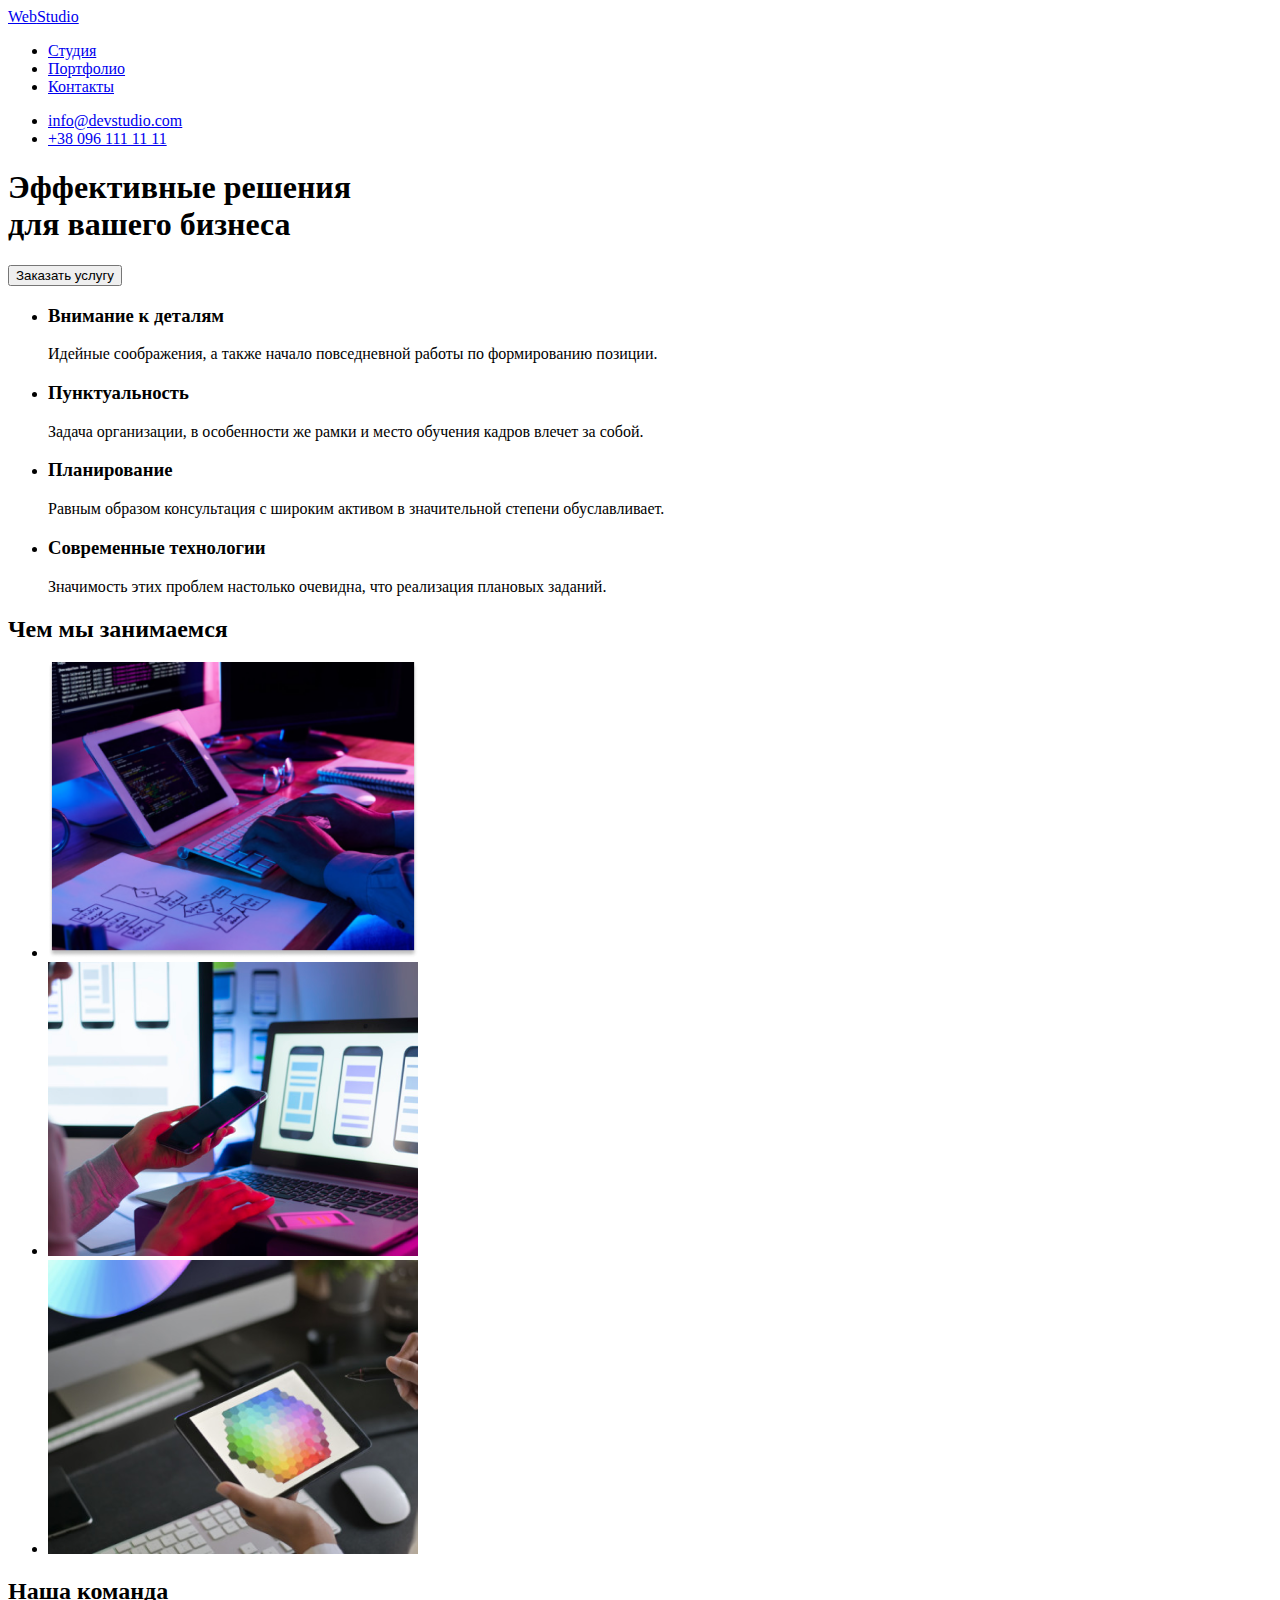
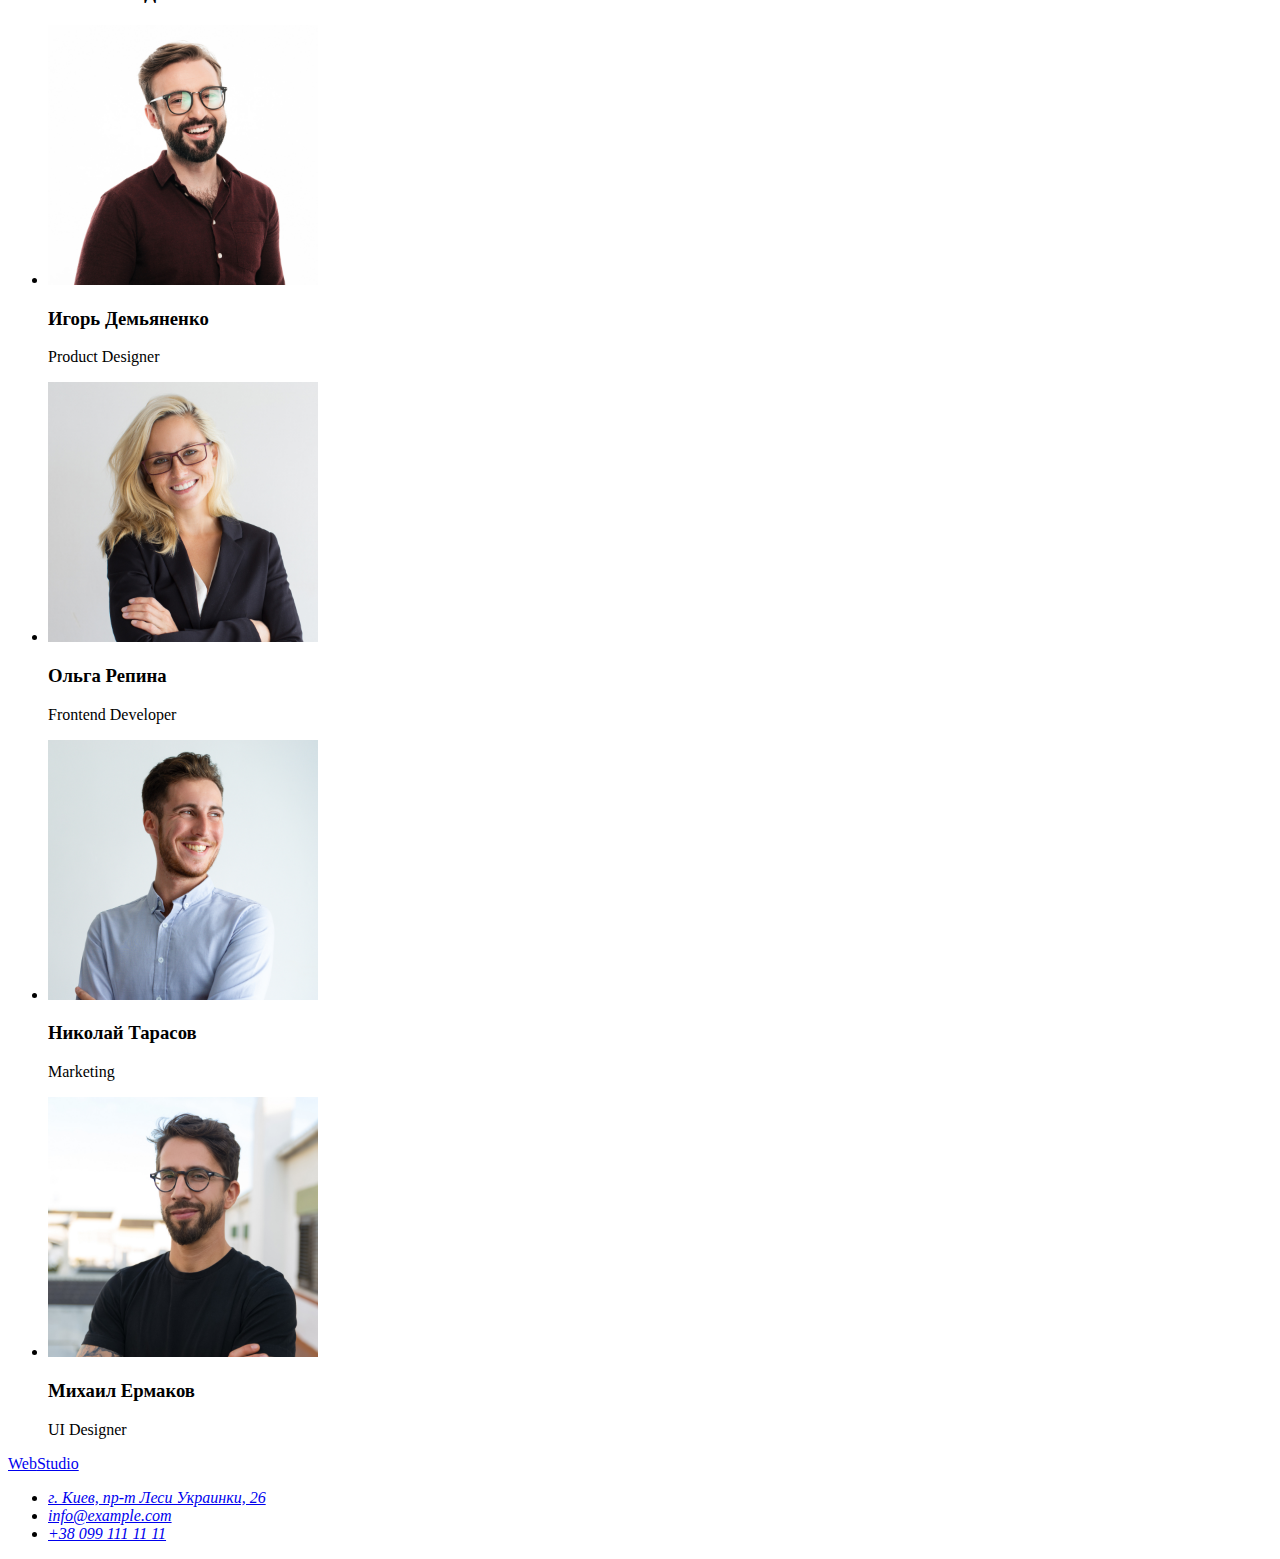
==== index.html @ c70108b9 "Добавляет скелет главной" ====
<!DOCTYPE html>
<html lang="ru">

<head>
    <meta charset="UTF-8">
    <meta http-equiv="X-UA-Compatible" content="IE=edge">
    <meta name="viewport" content="width=device-width, initial-scale=1.0">
    <title>Document</title>
    <link rel="preconnect" href="https://fonts.googleapis.com">
    <link rel="preconnect" href="https://fonts.gstatic.com" crossorigin>
    <link
        href="https://fonts.googleapis.com/css2?family=Raleway:wght@700&family=Roboto:wght@400;500;700;900&display=swap"
        rel="stylesheet">
        <link rel="stylesheet" href="https://cdnjs.cloudflare.com/ajax/libs/modern-normalize/1.1.0/modern-normalize.min.css"
            integrity="sha512-wpPYUAdjBVSE4KJnH1VR1HeZfpl1ub8YT/NKx4PuQ5NmX2tKuGu6U/JRp5y+Y8XG2tV+wKQpNHVUX03MfMFn9Q=="
            crossorigin="anonymous" referrerpolicy="no-referrer" />
    <link rel="stylesheet" href="./css/styles.css" />
</head>

<body class="page">
    <!--Оглавление-->
    <header class="page-header">

        <nav class="nav">
            <a href="./index.html" class="logo">Web<span class="logoheder">Studio</span></a>
            <ul class="nav-link list">
                <li><a href="Студия" class="link current">Студия</a></li>
                <li class="nav-list"><a href="./portfolio.html" class="link">Портфолио</a></li>
                <li class="nav-list"><a href="#footer" class="link">Контакты</a></li>
            </ul>
        </nav>
        <ul class="contacts-list">
            <li class="contacts-list-sections">
                <a href="mailto:info@devstudio.com" class="link current">info@devstudio.com</a>
            </li>
            <li class="contacts-list-sections">
                <a href="tel:380961111111" class="link"> +38 096 111 11 11</a>
            </li>
        </ul>

    </header>
    <main>
        <!-- Герой -->
        <section class="hero">
            <h1 class="hero-title">Эффективные решения <br />для вашего бизнеса</h1>
            <button class="hero-button" type="button">Заказать услугу</button>
        </section>
        <!-- Преимущества -->
        <section class="section">

            <ul class="feature-list">
                <li>
                    <h3 class="section-subtitle">Внимание к деталям</h3>
                    <p class="section-text">Идейные соображения, а также начало повседневной работы по формированию
                        позиции.</p>
                </li>
                <li>
                    <h3 class="section-subtitle">Пунктуальность</h3>
                    <p class="section-text">Задача организации, в особенности же рамки и место обучения кадров влечет за
                        собой.</p>
                </li>
                <li>
                    <h3 class="section-subtitle">Планирование</h3>
                    <p class="section-text">Равным образом консультация с широким активом в значительной степени
                        обуславливает.</p>
                </li>
                <li>
                    <h3 class="section-subtitle">Современные технологии</h3>
                    <p class="section-text">Значимость этих проблем настолько очевидна, что реализация плановых заданий.
                    </p>
                </li>
            </ul>

        </section>
        <!--Чем мы занимаемся?-->
        <section class="section">
            <h2 class="section-title">Чем мы занимаемся</h2>
            <div class="">
                <ul>
                    <li>
                        <img src="./images/box1.png" alt="example01" width="370" class="image">
                    </li>
                    <li>
                        <img src="./images/box2.png" alt="example02" width="370" class="image">
                    </li>
                    <li>
                        <img src="./images/box3.png" alt="example03" width="370" class="image">
                    </li>
                </ul>
            </div>
        </section>
        <!--Our team-->
        <section class="section-worker">
            <h2 class="section-title">Наша команда</h2>
            <ul class="section-team list">
                <li>
                    <img src="./images/img.jpg" alt="Дизайнер" width="270" class="img">


                    <h3 class="section-title h3">Игорь Демьяненко</h3>
                    <p class="section-text">Product Designer</p>
                </li>

                <li>
                    <img src="./images/img(1).jpg" alt="Веб-разработчик" width="270" class="img">


                    <h3 class="section-title h3">Ольга Репина</h3>
                    <p class="section-text">Frontend Developer</p>
                </li>

                <li>
                    <img src="./images/img(2).jpg" alt="Маркетинг" width="270" class="img">


                    <h3 class="section-title h3">Николай Тарасов</h3>
                    <p class="section-text">Marketing</p>
                </li>

                <li>
                    <img src="./images/img(3).jpg" alt="Веб-Дизайнер" width="270" class="img">


                    <h3 class="section-title h3">Михаил Ермаков</h3>
                    <p class="section-text">UI Designer</p>
                </li>


            </ul>
        </section>
    </main>
    <!--Footer-->
    <footer class="footer">


        <a href="./index.html" class="logo">Web<span class="logofooter">Studio</span></a>
        <address class="footer-address">
            <ul class="footer-list">

                <li>
                    <a href="https://googl/maps/p9azrNyudhK6fdbVA" rel="nofollow" target=“_blank” class="link">
                        <span class="secondary-link">г. Киев, пр-т Леси Украинки, 26</span></a>
                </li>
                <li>
                    <a href="mailto:info@example.com" class="link">info@example.com</a>
                </li>
                <li><a href="tel:+380991111111" class="link">+38 099 111 11 11</a>
                </li>

            </ul>
        </address>
    </footer>


</body>

</html>
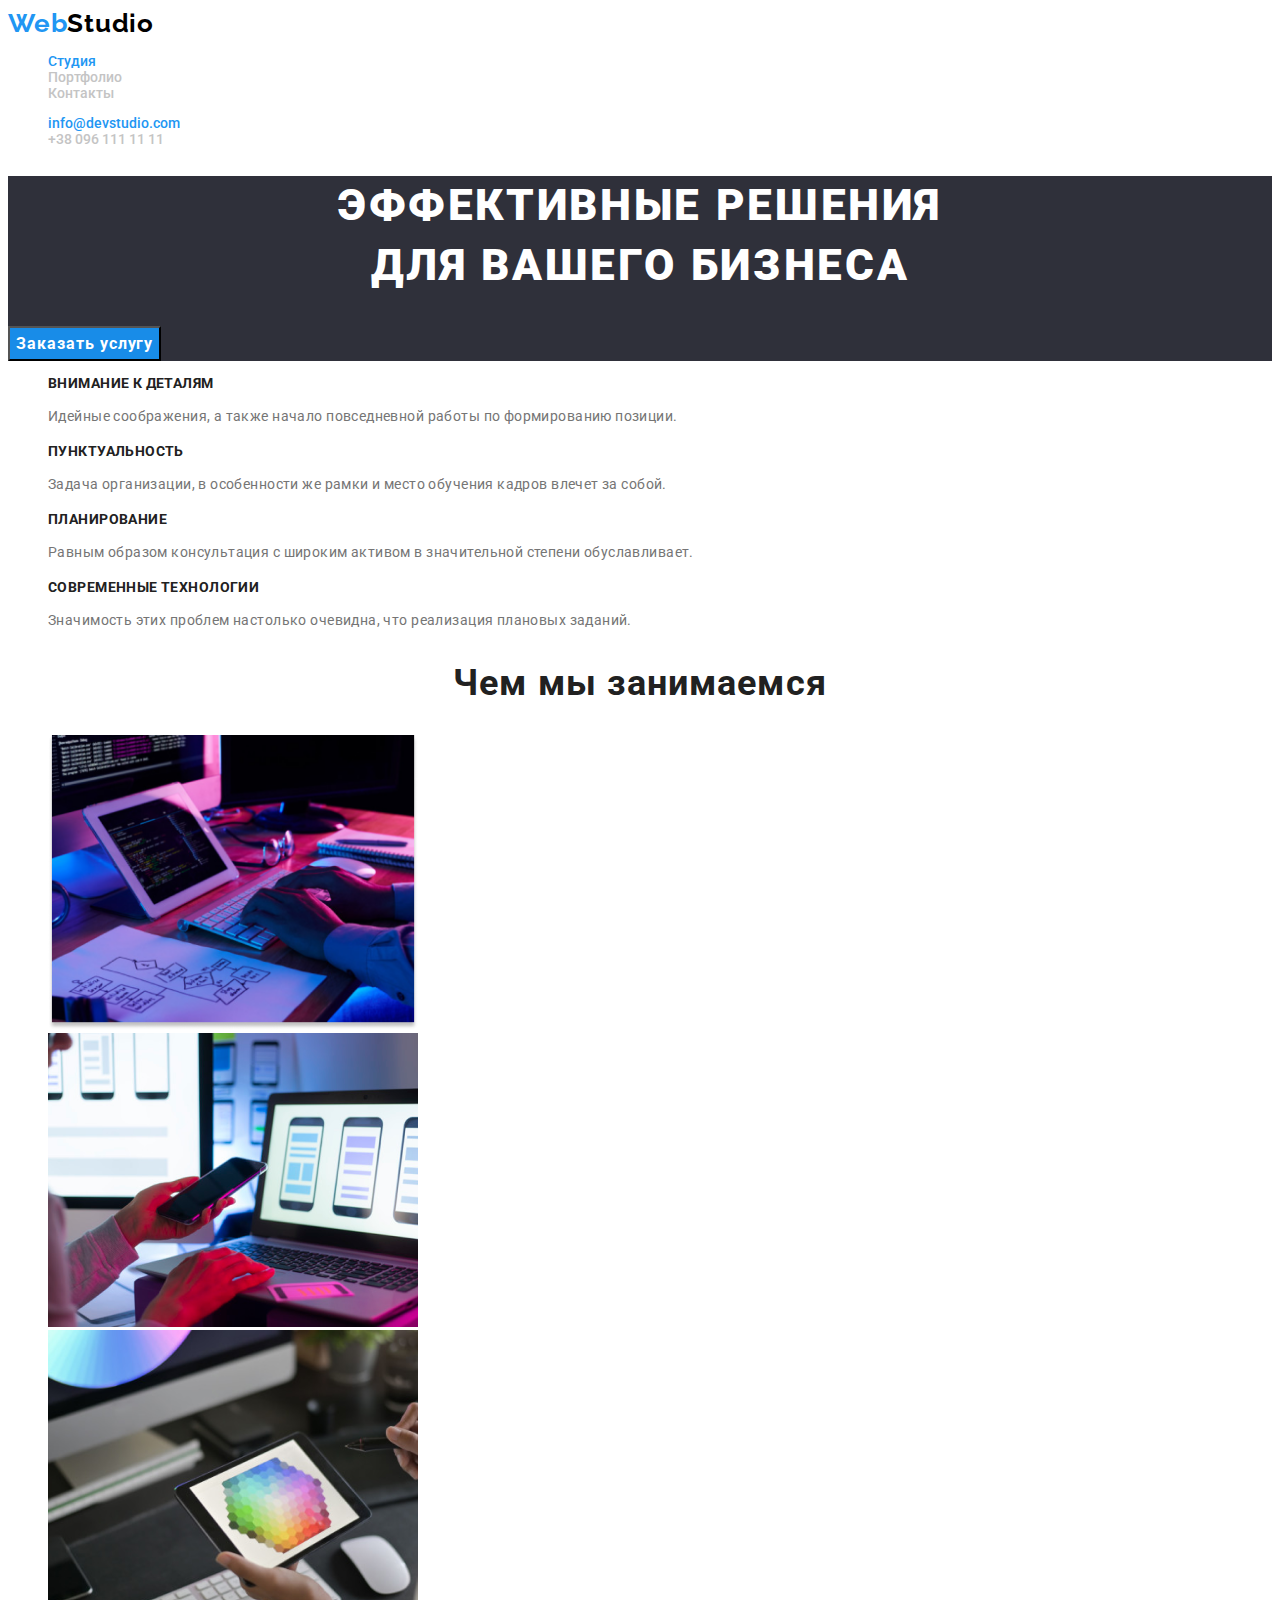
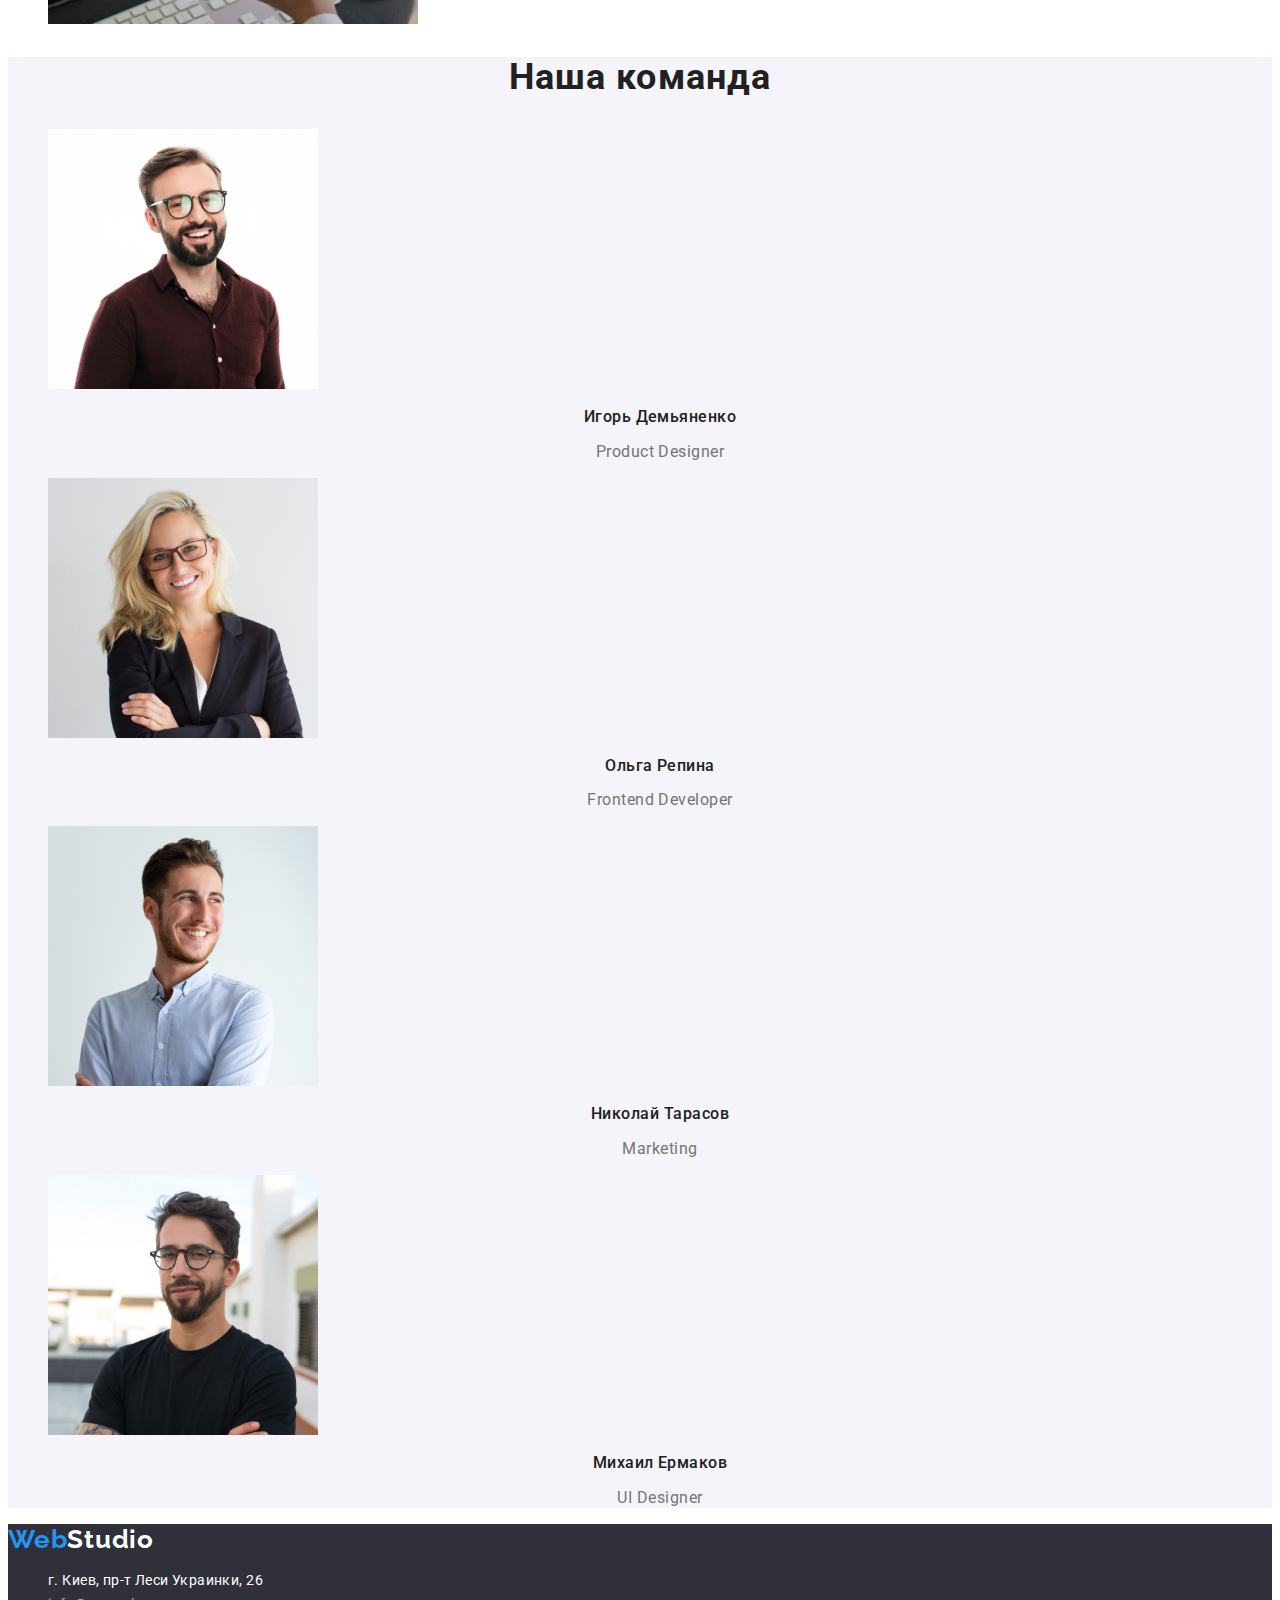
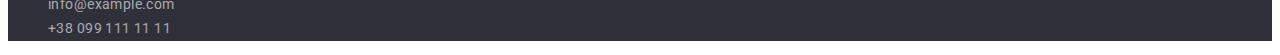
==== commit 2a406a0c: "Добавляет макет главной" ====
--- a/index.html
+++ b/index.html
@@ -19,8 +19,9 @@
 
 <body class="page">
     <!--Оглавление-->
+    
     <header class="page-header">
-
+        <div class="container">
         <nav class="nav">
             <a href="./index.html" class="logo">Web<span class="logoheder">Studio</span></a>
             <ul class="nav-link list">
@@ -29,6 +30,8 @@
                 <li class="nav-list"><a href="#footer" class="link">Контакты</a></li>
             </ul>
         </nav>
+        </div>
+        <div class="container">
         <ul class="contacts-list">
             <li class="contacts-list-sections">
                 <a href="mailto:info@devstudio.com" class="link current">info@devstudio.com</a>
@@ -37,8 +40,10 @@
                 <a href="tel:380961111111" class="link"> +38 096 111 11 11</a>
             </li>
         </ul>
+        </div>
+    </header>
+    
 
-    </header>
     <main>
         <!-- Герой -->
         <section class="hero">
@@ -47,7 +52,7 @@
         </section>
         <!-- Преимущества -->
         <section class="section">
-
+            <div class="section">
             <ul class="feature-list">
                 <li>
                     <h3 class="section-subtitle">Внимание к деталям</h3>
@@ -70,13 +75,14 @@
                     </p>
                 </li>
             </ul>
-
+            </div>
         </section>
         <!--Чем мы занимаемся?-->
         <section class="section">
+            
             <h2 class="section-title">Чем мы занимаемся</h2>
-            <div class="">
-                <ul>
+            <div class="container">
+                <ul class="section-list image">
                     <li>
                         <img src="./images/box1.png" alt="example01" width="370" class="image">
                     </li>
--- a/css/styles.css
+++ b/css/styles.css
@@ -0,0 +1,257 @@
+:root {
+  --title-text-color: #212121;
+  --primary-text-color: #757575;
+  --accent-color: #2196f3;
+  --primary-bg-color: #ffffff;
+  --secondary-bg-color: #2f303a;
+  --logo-color: #000000;
+  --link-color: #c4c4c4;
+  --bg-button-color: #188ce8;
+  --bg-team-color: #f5f4fa;
+  --footer-link-color: rgba(255, 255, 255, 0.6);
+}
+body {
+  color: var(--primary-bg-color);
+  color: var(--title-text-color);
+  font-family: 'Roboto', sans-serif;
+  font-size: 14px;
+}
+/* header */
+.logo {
+  color: var(--accent-color);
+  /* width: 145px;
+  height: 31px;
+  left: 215px;
+  top: 24px; */
+
+  font-family: Raleway;
+  font-style: normal;
+  font-weight: 700;
+  font-size: 26px;
+  line-height: 1.19em;
+  letter-spacing: 0.03em;
+  text-decoration: none;
+}
+.logoheder {
+  color: var(--logo-color);
+  /* width: 145px;
+  height: 31px;
+  left: 215px;
+  top: 24px; */
+
+  font-family: Raleway;
+  font-style: normal;
+  font-weight: 700;
+  font-size: 26px;
+  line-height: 1.19em;
+  letter-spacing: 0.03em;
+  text-decoration: none;
+}
+.link {
+  color: var(--link-color);
+  text-decoration: none;
+  font-weight: 500;
+}
+.nav-list {
+  color: var(--link-color);
+}
+.link:hover,
+.link:focus {
+  color: var(--accent-color);
+}
+.nav-link.list .link.current {
+  color: var(--accent-color);
+}
+.contacts-list-sections .link.current {
+  color: var(--accent-color);
+}
+/* hero */
+.hero {
+  background-color: var(--secondary-bg-color);
+}
+.hero-title {
+  color: var(--primary-bg-color);
+  font-weight: 900;
+  font-size: 44px;
+  line-height: 1.36em;
+
+  text-align: center;
+  letter-spacing: 0.06em;
+  text-transform: uppercase;
+}
+.hero-button {
+  background-color: var(--bg-button-color);
+  color: var(--primary-bg-color);
+  font-weight: 700;
+  cursor: pointer;
+  font-size: 16px;
+  line-height: 1.87em;
+  align-items: center;
+  text-align: center;
+  letter-spacing: 0.06em;
+  font-family: inherit;
+}
+.hero-button:hover,
+.hero-button:focus {
+  background-color: var(--accent-color);
+  color: var(--primary-bg-color);
+}
+/* features */
+.feature-list .section-title {
+  font-weight: 700;
+  font-size: 14px;
+  line-height: 1.14em;
+  text-transform: uppercase;
+}
+.section-text {
+  font-size: 14px;
+  line-height: 1.71em;
+  letter-spacing: 0.03em;
+  color: var(--primary-text-color);
+}
+/* Чем мы занимаемся? */
+.section-subtitle {
+  color: var(--title-text-color);
+  font-weight: 700;
+  font-size: 14px;
+  line-height: 16px;
+  letter-spacing: 0.03em;
+  text-transform: uppercase;
+}
+.section-title {
+  font-weight: 700;
+  font-size: 36px;
+  line-height: 1.16em;
+  text-align: center;
+  letter-spacing: 0.03em;
+  color: var(--title-text-color);
+}
+/* Наша команда */
+.section-worker {
+  background-color: var(--bg-team-color);
+}
+
+.section-team.list .section-title.h3 {
+  font-weight: 500;
+  font-size: 16px;
+  line-height: 1.18em;
+  text-align: center;
+  letter-spacing: 0.03em;
+}
+.section-team.list .section-text {
+  font-size: 16px;
+  line-height: 1.18em;
+  text-align: center;
+  letter-spacing: 0.03em;
+}
+
+ul {
+  list-style: none;
+}
+
+/* footer */
+.footer {
+  background-color: var(--secondary-bg-color);
+}
+.footer-address .secondary-link {
+  font-style: normal;
+  font-weight: normal;
+  font-size: 14px;
+  line-height: 1.71em;
+  letter-spacing: 0.03em;
+  color: var(--primary-bg-color);
+}
+.footer-address .link {
+  font-style: normal;
+  font-weight: normal;
+  font-size: 14px;
+  line-height: 1.71em;
+
+  letter-spacing: 0.03em;
+}
+.footer .logofooter {
+  color: var(--primary-bg-color);
+  font-weight: 700;
+  font-size: 26px;
+  line-height: 1.19em;
+
+  letter-spacing: 0.03em;
+}
+.footer .link {
+  color: var(--footer-link-color);
+}
+/* Портфолио */
+.secondary-heading {
+  display: none;
+}
+
+.nav .link-secondary {
+  font-style: normal;
+  font-weight: 500;
+  font-size: 14px;
+  line-height: 1.14em;
+  letter-spacing: 0.02em;
+  text-decoration: none;
+  color: var(--title-text-color);
+}
+.link-secondary:hover,
+.link-secondary:focus {
+  color: var(--accent-color);
+}
+.link-secondary.current {
+  color: var(--accent-color);
+}
+/* кнопки */
+.nav-buttons .secondary-button {
+  color: var(--title-text-color);
+  font-style: normal;
+  font-weight: 500;
+  font-size: 16px;
+  line-height: 1.62em;
+  cursor: pointer;
+  font-family: inherit;
+  text-align: center;
+  letter-spacing: 0.03em;
+}
+.nav-buttons .secondary-button:hover,
+.nav-buttons .secondary-button:focus {
+  background-color: var(--accent-color);
+  color: var(--primary-bg-color);
+}
+/* Проекты */
+.suplink {
+  text-decoration: none;
+  font-weight: bold;
+  font-size: 18px;
+  line-height: 2em;
+
+  letter-spacing: 0.06em;
+  color: var(--title-text-color);
+}
+.section-list .subtitel {
+  color: var(--title-text-color);
+  font-weight: 700;
+  font-size: 18px;
+  line-height: 2em;
+  letter-spacing: 0.06em;
+}
+.section-list .subtext {
+  font-size: 16px;
+  line-height: 1.87em;
+  color: var(--primary-text-color);
+  font-weight: normal;
+  letter-spacing: 0.03em;
+}
+/* цвет лого черный #000000 */
+/* цвет лого синий #2196F3 */
+/* цвет в шапке черный #212121 */
+/* цвет заголовка h1 #FFFFFF */
+/* акцент #2196F3 */
+/* заголовки main #212121 */
+/* абзац main #757575 */
+/* цвет лого внизу белый #FFFFFF; */
+/* цвет лого внизу синий #2196F3; */
+/* цвет адреса внизу белый #FFFFFF; */
+/* цвет контактов внизу rgba(255, 255, 255, 0.6); */
+/* вторичный цвет фона #F5F4FA */
+/*  */ ;
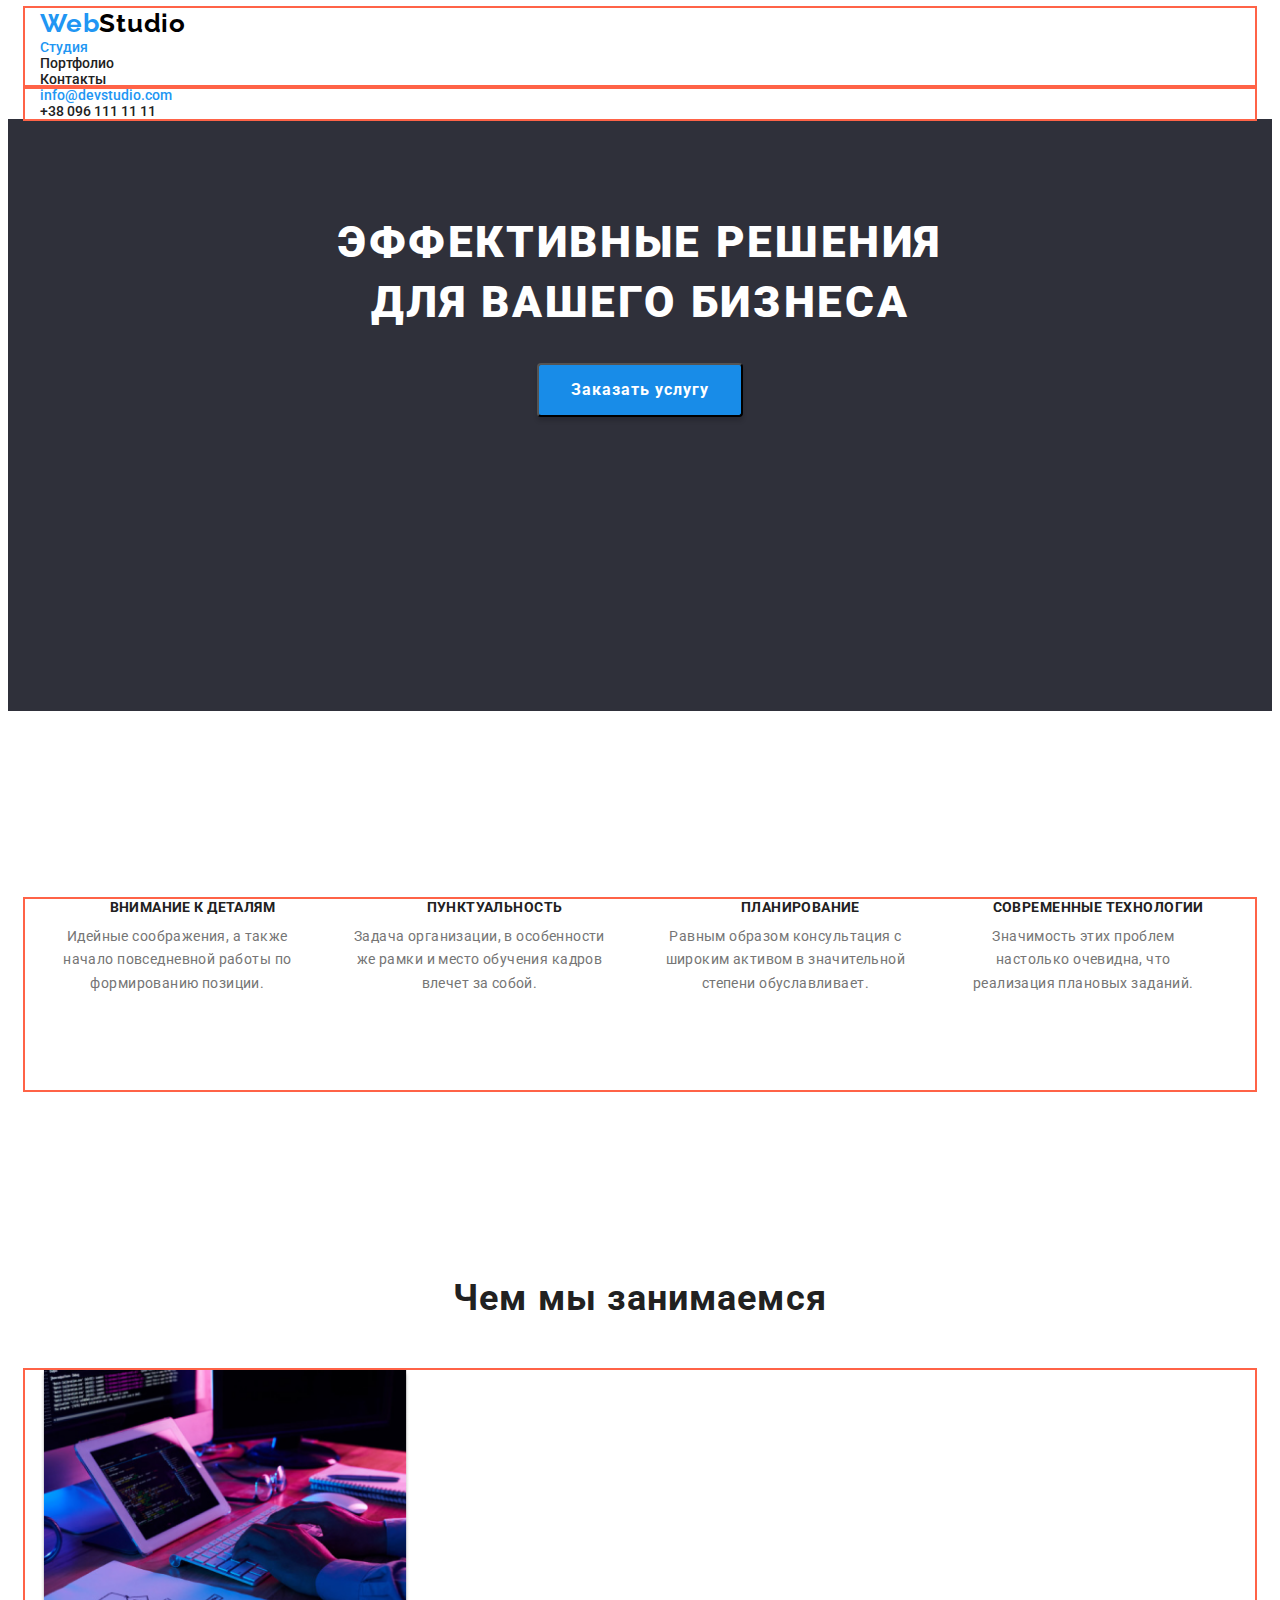
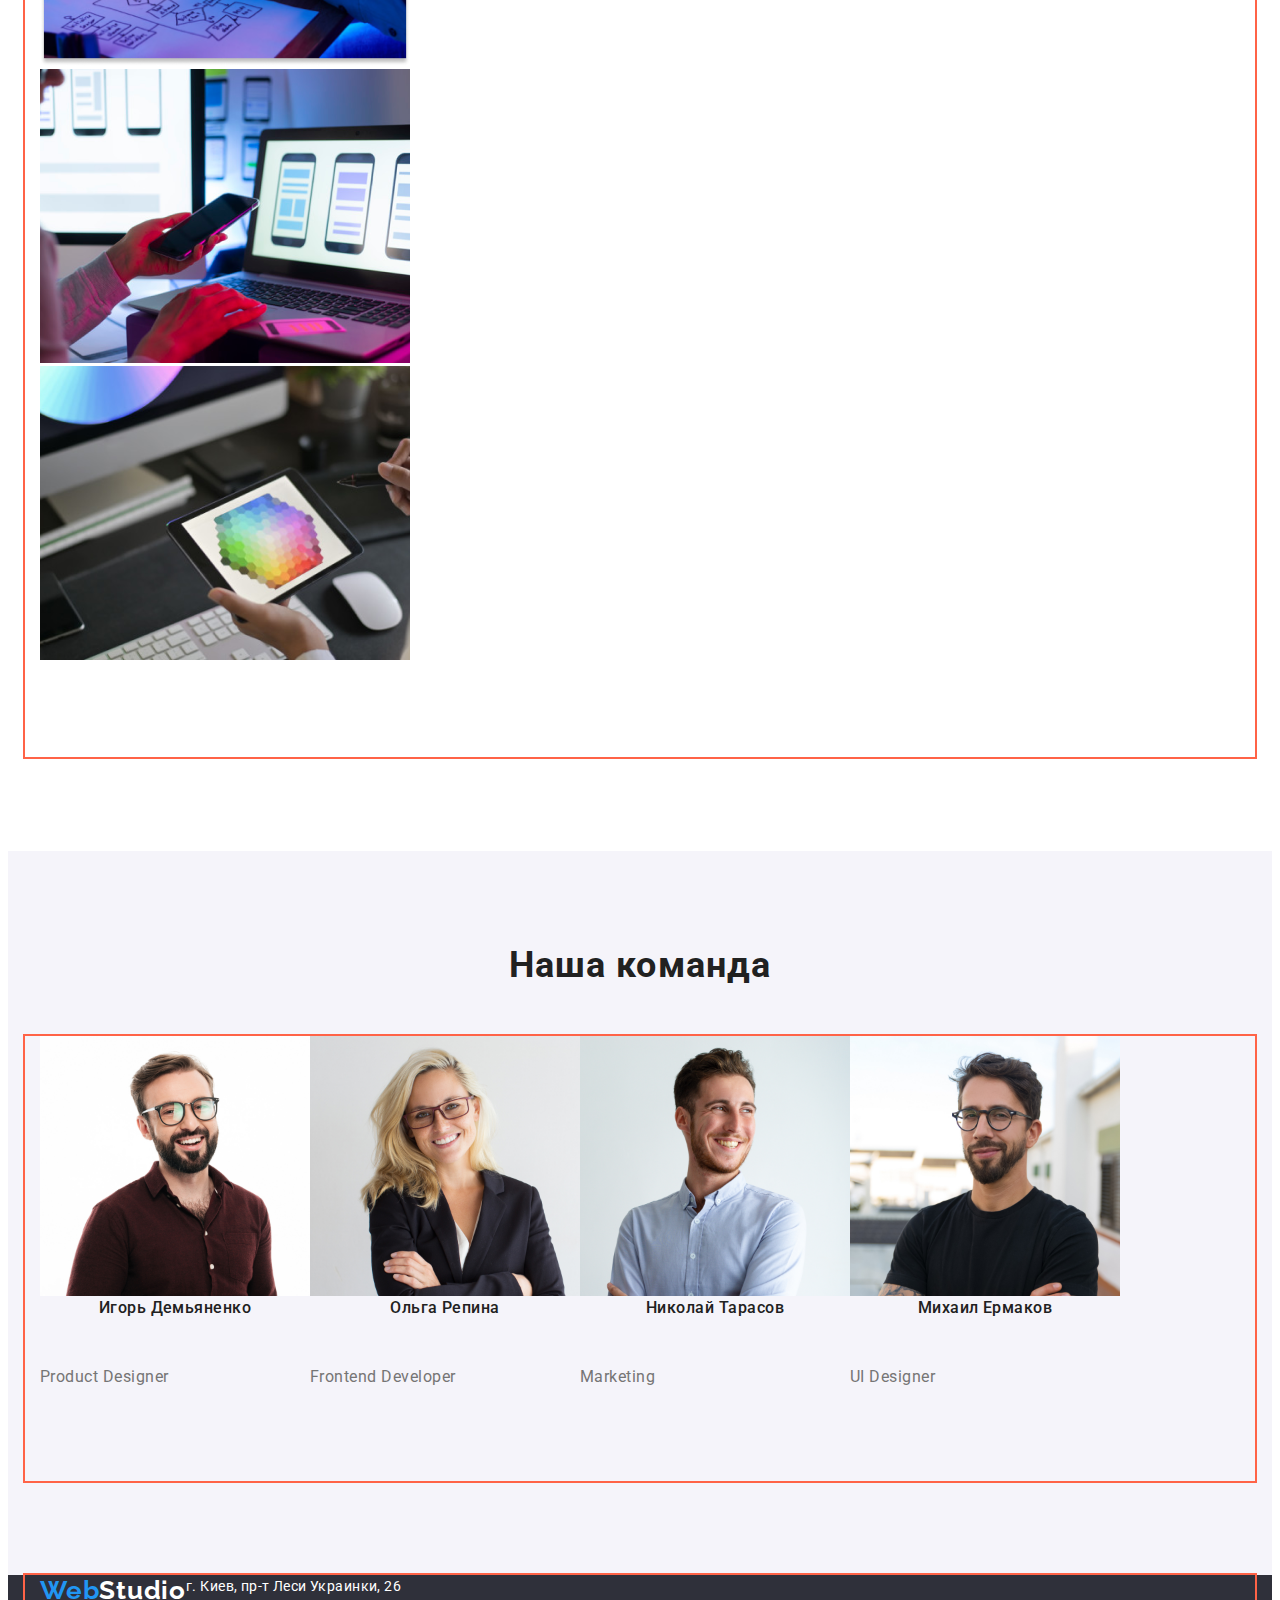
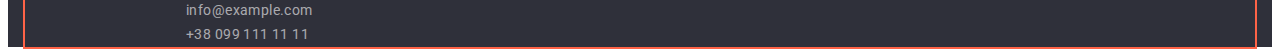
==== commit 0f7e7f77: "Добавляет скелет главной" ====
--- a/index.html
+++ b/index.html
@@ -46,13 +46,15 @@
 
     <main>
         <!-- Герой -->
-        <section class="hero">
+        <div class="hero">
+        <section class="section">
             <h1 class="hero-title">Эффективные решения <br />для вашего бизнеса</h1>
             <button class="hero-button" type="button">Заказать услугу</button>
         </section>
+        </div>
         <!-- Преимущества -->
         <section class="section">
-            <div class="section">
+            <div class="container">
             <ul class="feature-list">
                 <li>
                     <h3 class="section-subtitle">Внимание к деталям</h3>
@@ -77,6 +79,7 @@
             </ul>
             </div>
         </section>
+        
         <!--Чем мы занимаемся?-->
         <section class="section">
             
@@ -96,49 +99,58 @@
             </div>
         </section>
         <!--Our team-->
-        <section class="section-worker">
+        <div class="section-worker">
+        <section class="section">
+            
             <h2 class="section-title">Наша команда</h2>
+            <div class="container">
             <ul class="section-team list">
                 <li>
-                    <img src="./images/img.jpg" alt="Дизайнер" width="270" class="img">
+                    <img src="./images/img.jpg" alt="Дизайнер" width="270" class="image">
 
-
+                    <div class="section-content">
                     <h3 class="section-title h3">Игорь Демьяненко</h3>
                     <p class="section-text">Product Designer</p>
+                    </div>
+                </li>
+                
+                <li>
+                    <img src="./images/img(1).jpg" alt="Веб-разработчик" width="270" class="image">
+
+                    <div class="section-content">
+                    <h3 class="section-title h3">Ольга Репина</h3>
+                    <p class="section-text">Frontend Developer</p>
+                    </div>
+                </li>
+                    
+                <li>
+                    <img src="./images/img(2).jpg" alt="Маркетинг" width="270" class="iamge">
+
+                    <div class="section-content">
+                    <h3 class="section-title h3">Николай Тарасов</h3>
+                    <p class="section-text">Marketing</p>
+                    </div>
                 </li>
 
                 <li>
-                    <img src="./images/img(1).jpg" alt="Веб-разработчик" width="270" class="img">
+                    <img src="./images/img(3).jpg" alt="Веб-Дизайнер" width="270" class="image">
 
-
-                    <h3 class="section-title h3">Ольга Репина</h3>
-                    <p class="section-text">Frontend Developer</p>
-                </li>
-
-                <li>
-                    <img src="./images/img(2).jpg" alt="Маркетинг" width="270" class="img">
-
-
-                    <h3 class="section-title h3">Николай Тарасов</h3>
-                    <p class="section-text">Marketing</p>
-                </li>
-
-                <li>
-                    <img src="./images/img(3).jpg" alt="Веб-Дизайнер" width="270" class="img">
-
-
+                    <div class="section-content">
                     <h3 class="section-title h3">Михаил Ермаков</h3>
                     <p class="section-text">UI Designer</p>
+                    </div>
                 </li>
 
 
             </ul>
+            </div>
         </section>
+        </div>
     </main>
     <!--Footer-->
     <footer class="footer">
 
-
+        <div class="container">
         <a href="./index.html" class="logo">Web<span class="logofooter">Studio</span></a>
         <address class="footer-address">
             <ul class="footer-list">
@@ -155,6 +167,7 @@
 
             </ul>
         </address>
+        </div>
     </footer>
 
 
--- a/css/styles.css
+++ b/css/styles.css
@@ -9,6 +9,7 @@
   --bg-button-color: #188ce8;
   --bg-team-color: #f5f4fa;
   --footer-link-color: rgba(255, 255, 255, 0.6);
+  --btn-shadow-color: rgba(0, 0, 0, 0.15);
 }
 body {
   color: var(--primary-bg-color);
@@ -17,6 +18,21 @@
   font-size: 14px;
 }
 /* header */
+.container {
+  display: flex;
+  margin-left: auto;
+  margin-right: auto;
+  padding-left: 15px;
+  padding-right: 15px;
+  outline: 2px solid tomato;
+  width: 1200px;
+}
+
+.section {
+  padding-top: 94px;
+  padding-bottom: 94px;
+}
+
 .logo {
   color: var(--accent-color);
   /* width: 145px;
@@ -47,8 +63,13 @@
   letter-spacing: 0.03em;
   text-decoration: none;
 }
+
+.image {
+  max-width: 100%;
+}
+
 .link {
-  color: var(--link-color);
+  color: var(--title-text-color);
   text-decoration: none;
   font-weight: 500;
 }
@@ -67,19 +88,28 @@
 }
 /* hero */
 .hero {
+  margin-bottom: 94px;
+  margin-top: 0;
   background-color: var(--secondary-bg-color);
+  text-align: center;
 }
 .hero-title {
+  margin-top: 0;
+  margin-bottom: 30px;
   color: var(--primary-bg-color);
   font-weight: 900;
   font-size: 44px;
   line-height: 1.36em;
 
-  text-align: center;
   letter-spacing: 0.06em;
   text-transform: uppercase;
 }
 .hero-button {
+  margin-bottom: 200px;
+  display: inline-block;
+  border-radius: 4px;
+  padding: 10px 32px;
+  min-width: 136px;
   background-color: var(--bg-button-color);
   color: var(--primary-bg-color);
   font-weight: 700;
@@ -90,6 +120,7 @@
   text-align: center;
   letter-spacing: 0.06em;
   font-family: inherit;
+  box-shadow: 0px 4px 4px var(--btn-shadow-color);
 }
 .hero-button:hover,
 .hero-button:focus {
@@ -97,6 +128,18 @@
   color: var(--primary-bg-color);
 }
 /* features */
+.list {
+  padding: 0;
+  margin: 0;
+  list-style: none;
+}
+.feature-list {
+  display: flex;
+  justify-content: center;
+  text-align: center;
+  margin-bottom: 0;
+  margin-top: 0;
+}
 .feature-list .section-title {
   font-weight: 700;
   font-size: 14px;
@@ -104,6 +147,11 @@
   text-transform: uppercase;
 }
 .section-text {
+  display: flex;
+  flex-basis: calc(100% / 4);
+  margin-right: 30px;
+  margin-top: 0;
+  margin-bottom: 94px;
   font-size: 14px;
   line-height: 1.71em;
   letter-spacing: 0.03em;
@@ -111,6 +159,8 @@
 }
 /* Чем мы занимаемся? */
 .section-subtitle {
+  margin-top: 0;
+  margin-bottom: 10px;
   color: var(--title-text-color);
   font-weight: 700;
   font-size: 14px;
@@ -119,18 +169,28 @@
   text-transform: uppercase;
 }
 .section-title {
+  margin-top: 0;
+  margin-bottom: 50px;
   font-weight: 700;
   font-size: 36px;
   line-height: 1.16em;
   text-align: center;
   letter-spacing: 0.03em;
   color: var(--title-text-color);
+}
+.section-list.image {
+  margin-top: 0;
+  margin-bottom: 94px;
 }
 /* Наша команда */
 .section-worker {
   background-color: var(--bg-team-color);
 }
 
+.section-team.list {
+  display: flex;
+}
+
 .section-team.list .section-title.h3 {
   font-weight: 500;
   font-size: 16px;
@@ -144,8 +204,20 @@
   text-align: center;
   letter-spacing: 0.03em;
 }
-
+.section-content {
+  text-align: center;
+}
+
+h1,
+h2,
+h3,
+h4,
+h5,
+h6,
+p,
 ul {
+  margin: 0;
+  padding: 0;
   list-style: none;
 }
 
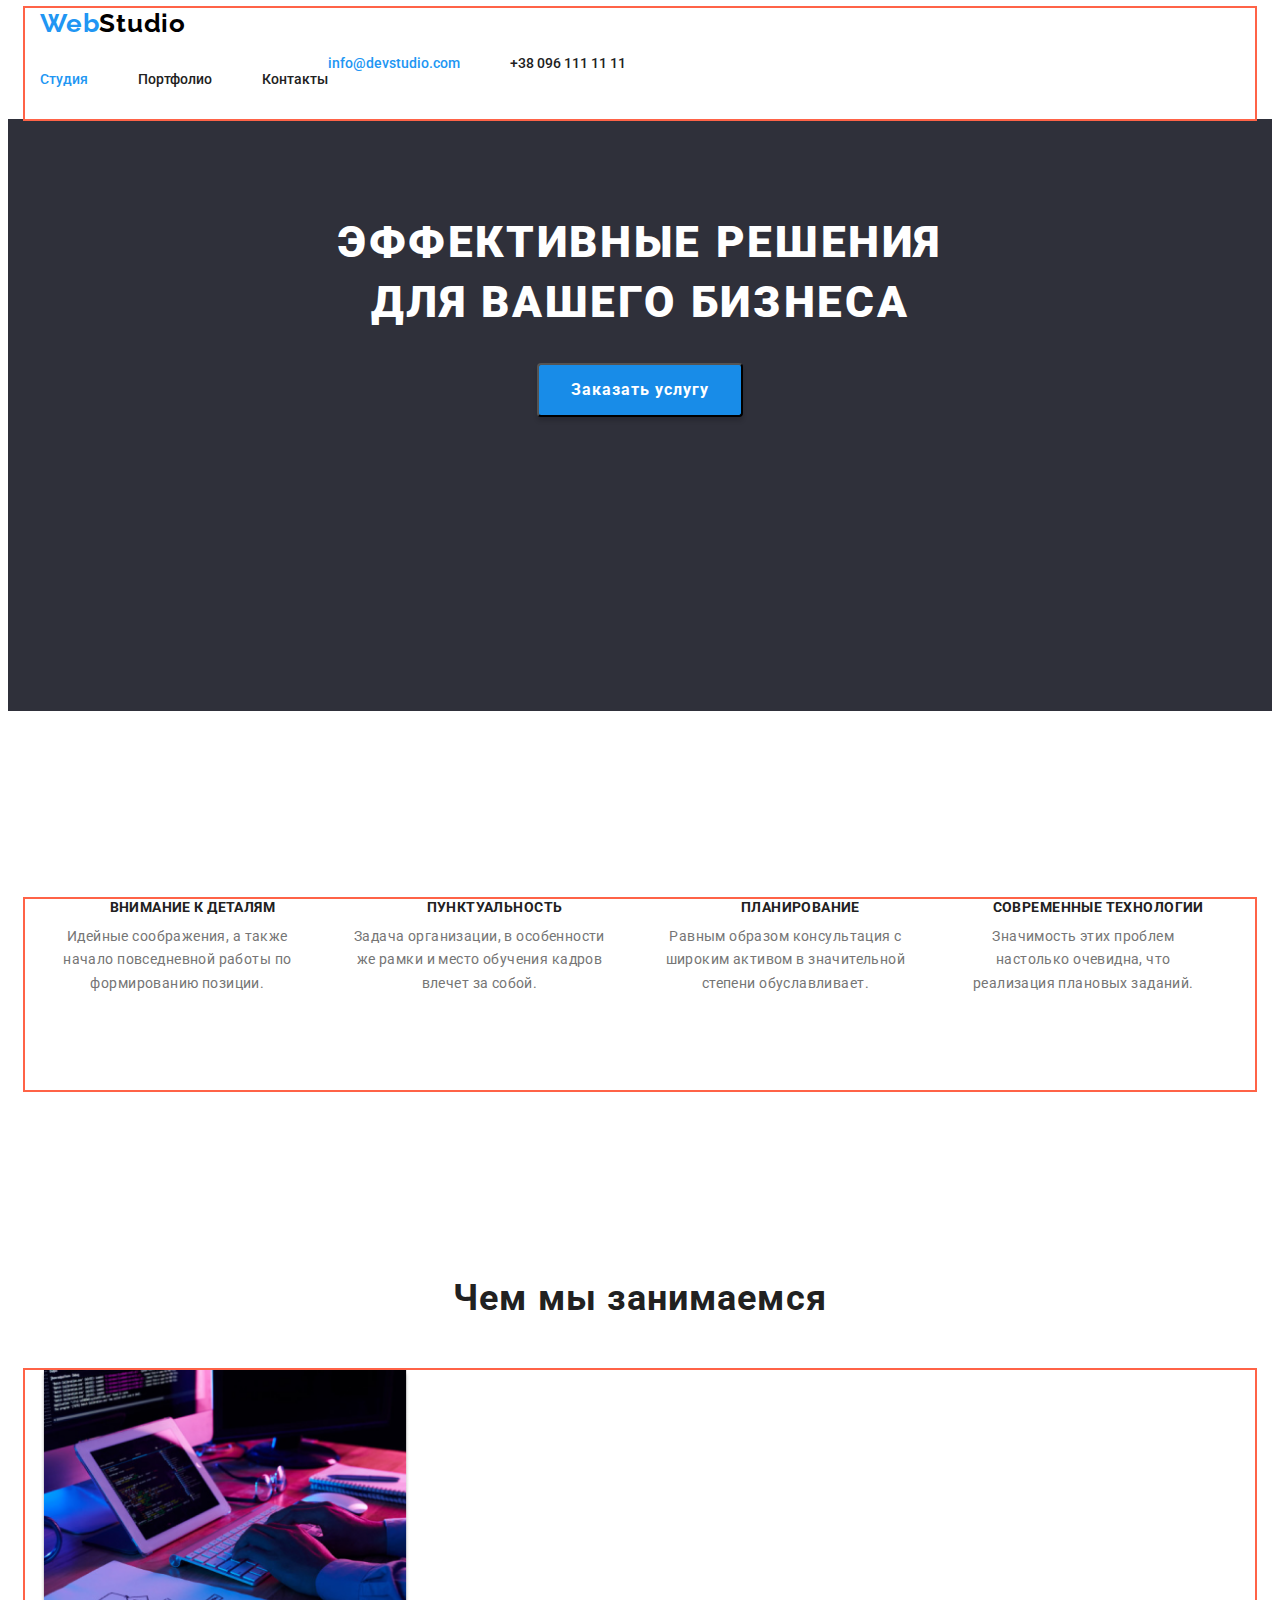
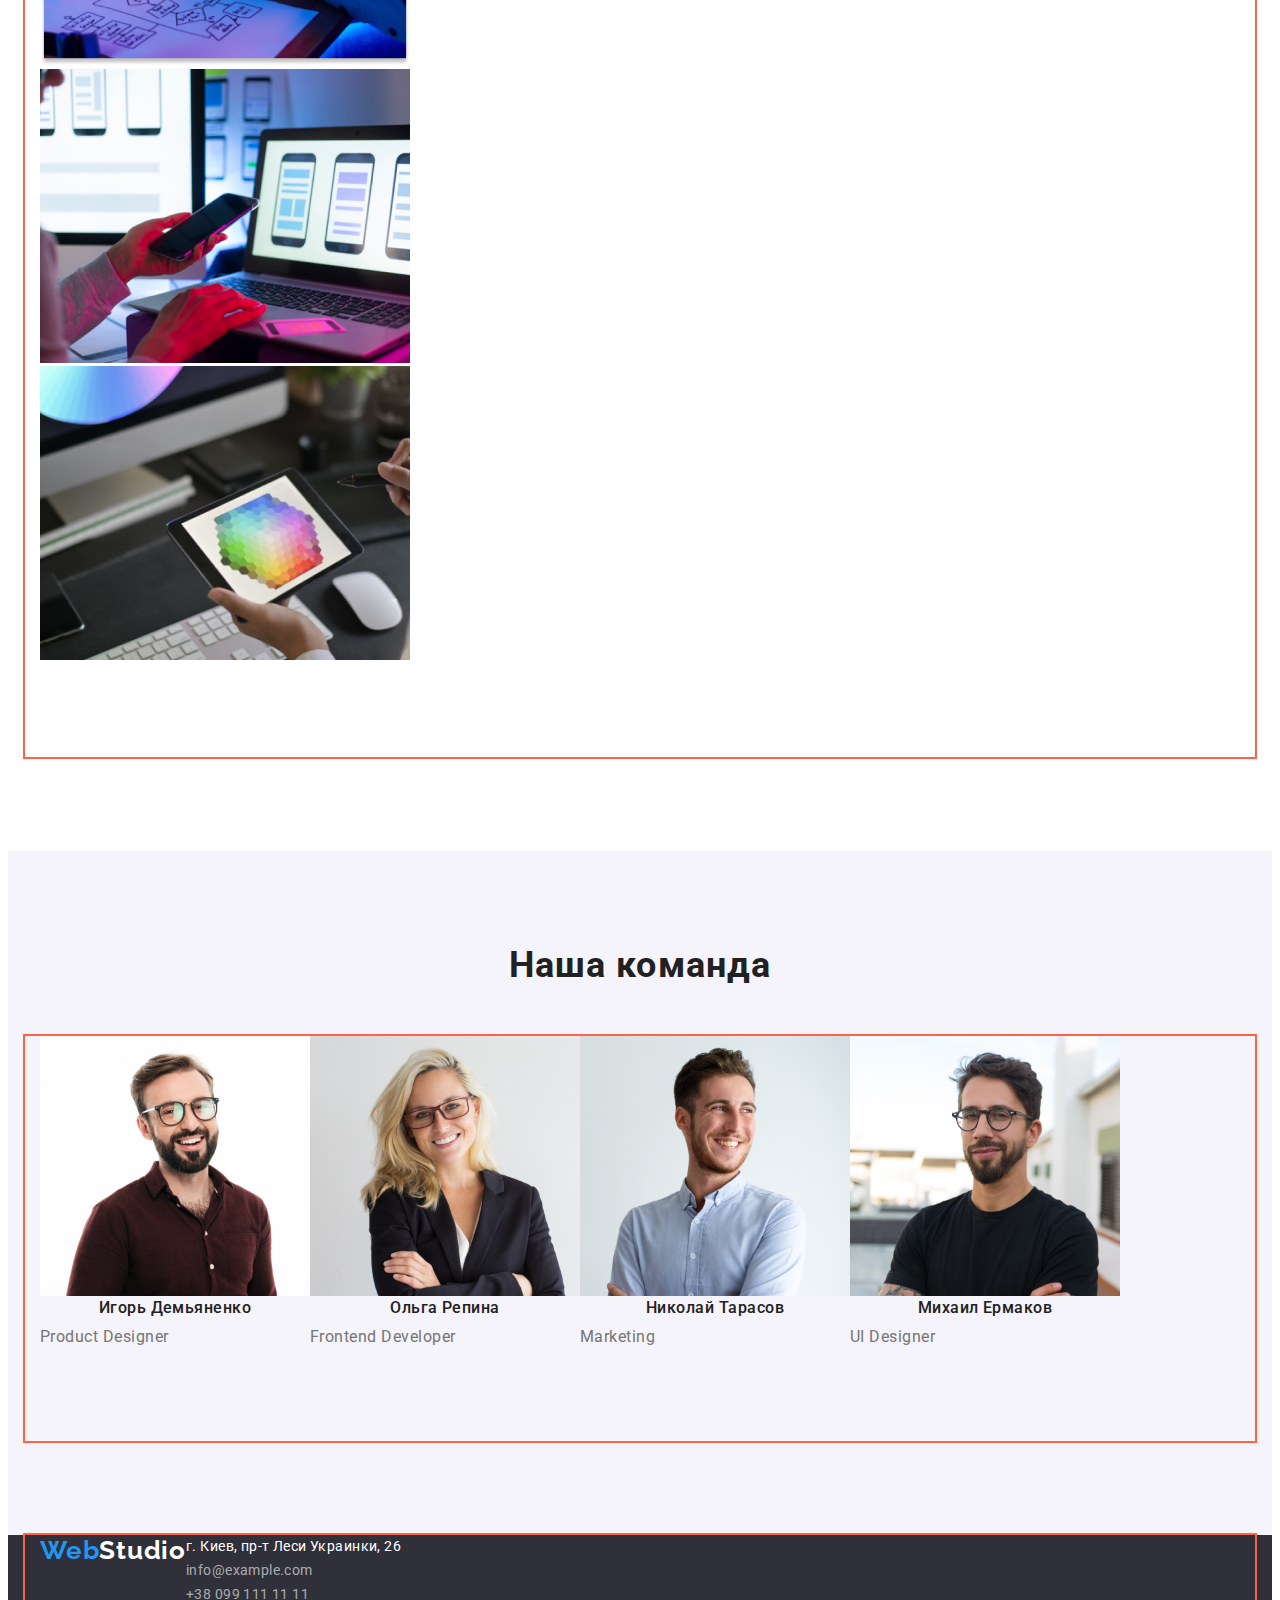
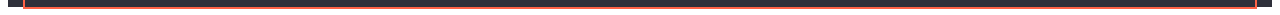
==== commit 5d95a2f6: "Добавляет скелет главной" ====
--- a/index.html
+++ b/index.html
@@ -21,22 +21,22 @@
     <!--Оглавление-->
     
     <header class="page-header">
-        <div class="container">
+        <div class="container nav">
         <nav class="nav">
             <a href="./index.html" class="logo">Web<span class="logoheder">Studio</span></a>
             <ul class="nav-link list">
-                <li><a href="Студия" class="link current">Студия</a></li>
-                <li class="nav-list"><a href="./portfolio.html" class="link">Портфолио</a></li>
-                <li class="nav-list"><a href="#footer" class="link">Контакты</a></li>
+                <li class="nav-item"><a href="Студия" class="link current">Студия</a></li>
+                <li class="nav-item"><a href="./portfolio.html" class="link">Портфолио</a></li>
+                <li class="nav-item"><a href="#footer" class="link">Контакты</a></li>
             </ul>
         </nav>
-        </div>
-        <div class="container">
+        
+        
         <ul class="contacts-list">
-            <li class="contacts-list-sections">
+            <li class="item">
                 <a href="mailto:info@devstudio.com" class="link current">info@devstudio.com</a>
             </li>
-            <li class="contacts-list-sections">
+            <li class="item">
                 <a href="tel:380961111111" class="link"> +38 096 111 11 11</a>
             </li>
         </ul>
--- a/css/styles.css
+++ b/css/styles.css
@@ -33,6 +33,8 @@
   padding-bottom: 94px;
 }
 
+/* logo */
+
 .logo {
   color: var(--accent-color);
   /* width: 145px;
@@ -63,6 +65,11 @@
   letter-spacing: 0.03em;
   text-decoration: none;
 }
+/* Header link */
+.container.nav {
+  display: flex;
+  align-items: center;
+}
 
 .image {
   max-width: 100%;
@@ -73,19 +80,50 @@
   text-decoration: none;
   font-weight: 500;
 }
-.nav-list {
+.nav-item {
   color: var(--link-color);
 }
+
+.item {
+  display: block;
+  padding-top: 32px;
+  padding-bottom: 32px;
+}
+
 .link:hover,
 .link:focus {
   color: var(--accent-color);
 }
+
+.nav-link.list .link {
+  display: block;
+  padding-top: 32px;
+  padding-bottom: 32px;
+}
+
+.nav-link.list {
+  display: flex;
+}
+
+.nav-link.list .nav-item:not(:last-child) {
+  margin-right: 50px;
+}
+
 .nav-link.list .link.current {
   color: var(--accent-color);
 }
-.contacts-list-sections .link.current {
-  color: var(--accent-color);
-}
+.item .link.current {
+  color: var(--accent-color);
+}
+
+.contacts-list {
+  display: flex;
+}
+
+.contacts-list .item + .item {
+  margin-left: 50px;
+}
+
 /* hero */
 .hero {
   margin-bottom: 94px;
@@ -192,6 +230,7 @@
 }
 
 .section-team.list .section-title.h3 {
+  margin-bottom: 10px;
   font-weight: 500;
   font-size: 16px;
   line-height: 1.18em;
@@ -254,7 +293,7 @@
 }
 /* Портфолио */
 .secondary-heading {
-  display: none;
+  visibility: hidden;
 }
 
 .nav .link-secondary {
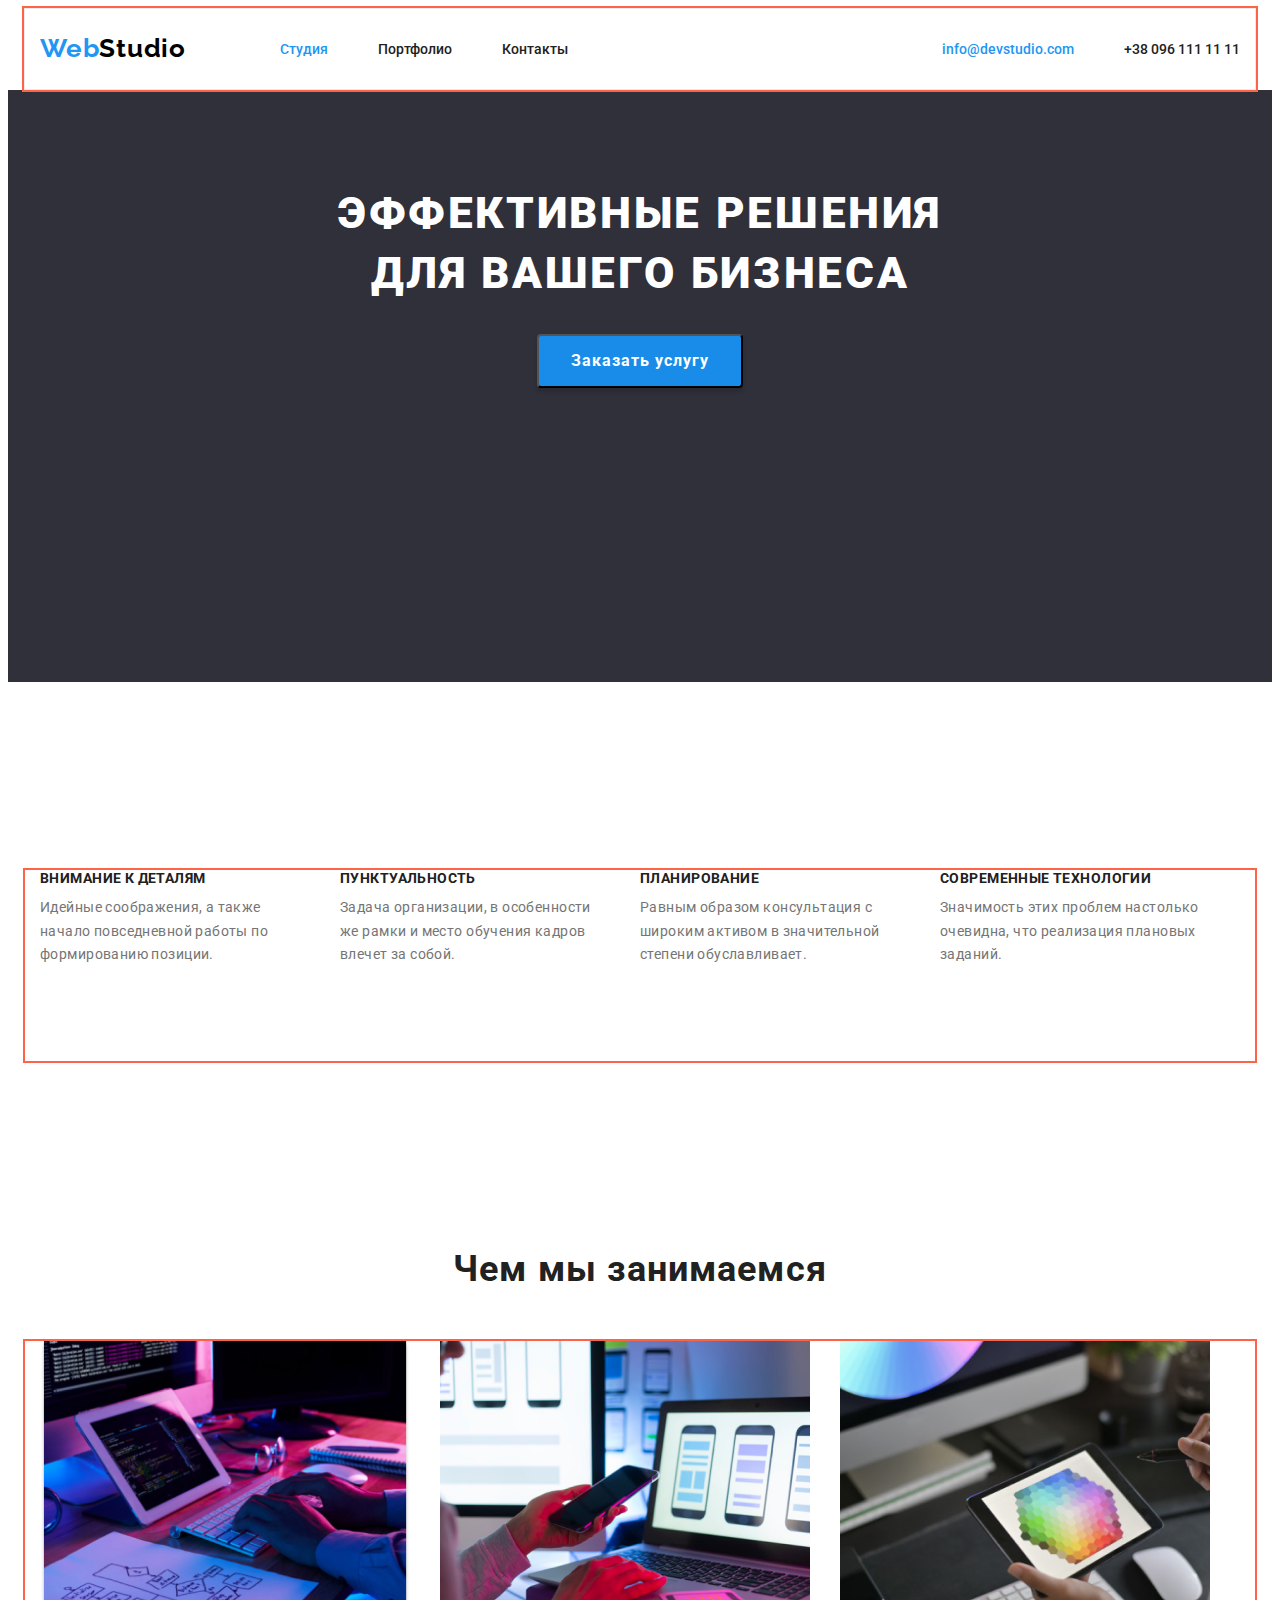
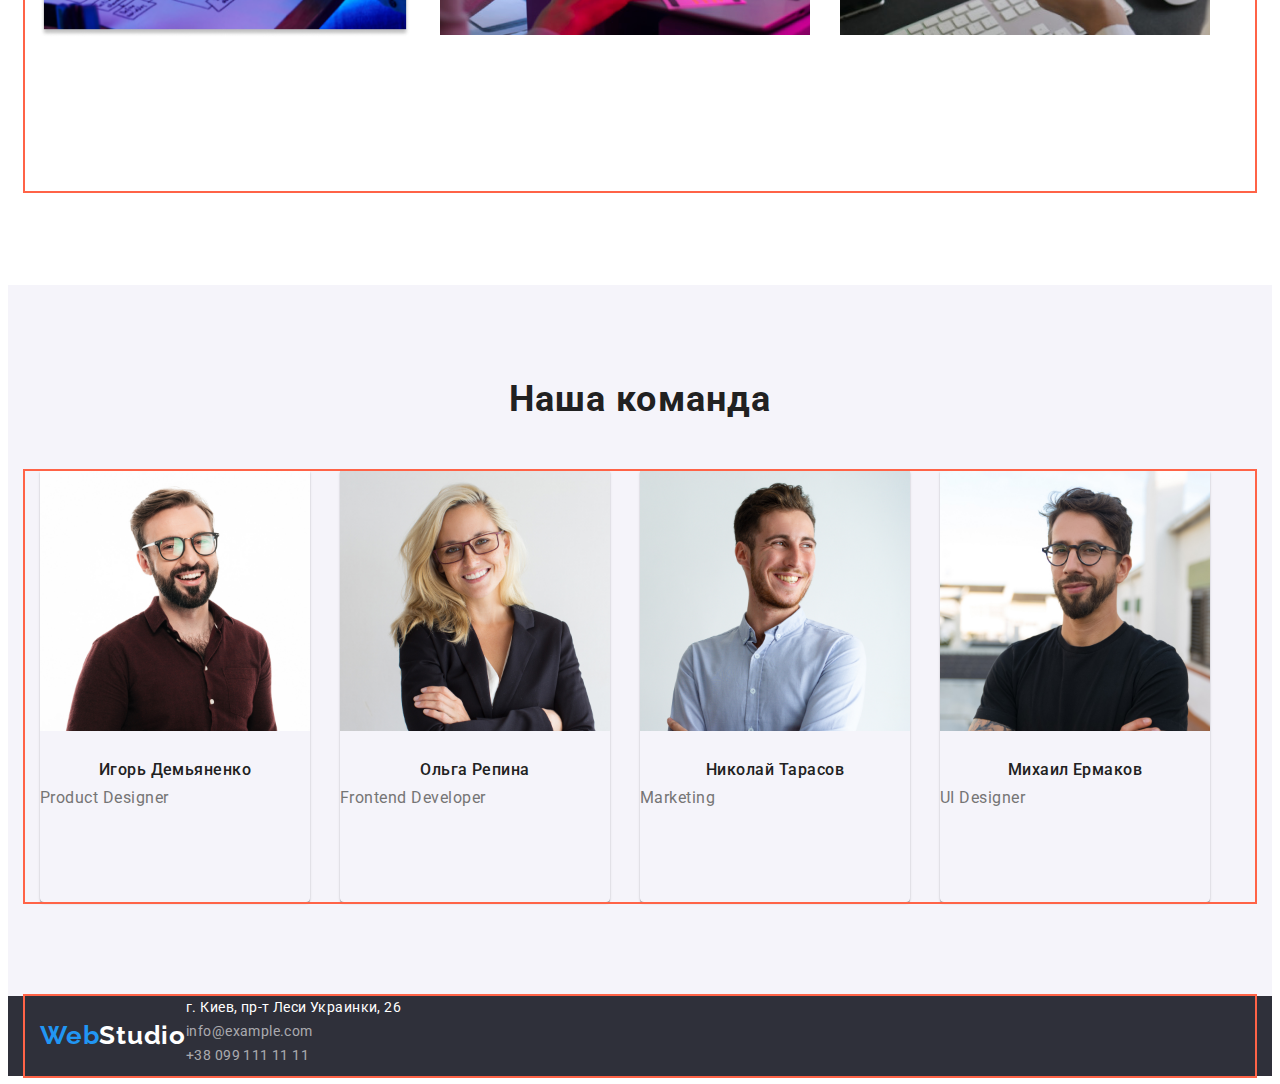
==== commit 2070aa55: "Добавляет скелет главной" ====
--- a/index.html
+++ b/index.html
@@ -56,22 +56,22 @@
         <section class="section">
             <div class="container">
             <ul class="feature-list">
-                <li>
+                <li class="text">
                     <h3 class="section-subtitle">Внимание к деталям</h3>
                     <p class="section-text">Идейные соображения, а также начало повседневной работы по формированию
                         позиции.</p>
                 </li>
-                <li>
+                <li class="text">
                     <h3 class="section-subtitle">Пунктуальность</h3>
                     <p class="section-text">Задача организации, в особенности же рамки и место обучения кадров влечет за
                         собой.</p>
                 </li>
-                <li>
+                <li class="text">
                     <h3 class="section-subtitle">Планирование</h3>
                     <p class="section-text">Равным образом консультация с широким активом в значительной степени
                         обуславливает.</p>
                 </li>
-                <li>
+                <li class="text"> 
                     <h3 class="section-subtitle">Современные технологии</h3>
                     <p class="section-text">Значимость этих проблем настолько очевидна, что реализация плановых заданий.
                     </p>
@@ -86,14 +86,14 @@
             <h2 class="section-title">Чем мы занимаемся</h2>
             <div class="container">
                 <ul class="section-list image">
-                    <li>
-                        <img src="./images/box1.png" alt="example01" width="370" class="image">
+                    <li class="section-text-image">
+                        <img src="./images/box1.png" alt="печатает на ноутбуке" width="370" class="image">
                     </li>
-                    <li>
-                        <img src="./images/box2.png" alt="example02" width="370" class="image">
+                    <li class="section-text-image">
+                        <img src="./images/box2.png" alt="держит в руках смартфон" width="370" class="image">
                     </li>
-                    <li>
-                        <img src="./images/box3.png" alt="example03" width="370" class="image">
+                    <li class="section-text-image">
+                        <img src="./images/box3.png" alt="держит в руках планшет" width="370" class="image">
                     </li>
                 </ul>
             </div>
@@ -105,7 +105,7 @@
             <h2 class="section-title">Наша команда</h2>
             <div class="container">
             <ul class="section-team list">
-                <li>
+                <li class="worker-item">
                     <img src="./images/img.jpg" alt="Дизайнер" width="270" class="image">
 
                     <div class="section-content">
@@ -114,7 +114,7 @@
                     </div>
                 </li>
                 
-                <li>
+                <li class="worker-item">
                     <img src="./images/img(1).jpg" alt="Веб-разработчик" width="270" class="image">
 
                     <div class="section-content">
@@ -123,8 +123,8 @@
                     </div>
                 </li>
                     
-                <li>
-                    <img src="./images/img(2).jpg" alt="Маркетинг" width="270" class="iamge">
+                <li class="worker-item">
+                    <img src="./images/img(2).jpg" alt="Маркетинг" width="270" class="image">
 
                     <div class="section-content">
                     <h3 class="section-title h3">Николай Тарасов</h3>
@@ -132,7 +132,7 @@
                     </div>
                 </li>
 
-                <li>
+                <li class="worker-item">
                     <img src="./images/img(3).jpg" alt="Веб-Дизайнер" width="270" class="image">
 
                     <div class="section-content">
--- a/css/styles.css
+++ b/css/styles.css
@@ -65,10 +65,22 @@
   letter-spacing: 0.03em;
   text-decoration: none;
 }
+
+.logo {
+  display: block;
+  padding-top: 24px;
+  padding-bottom: 25px;
+}
+
 /* Header link */
 .container.nav {
   display: flex;
   align-items: center;
+  border: 1px solid #ececec;
+}
+
+.nav {
+  display: flex;
 }
 
 .image {
@@ -82,6 +94,7 @@
 }
 .nav-item {
   color: var(--link-color);
+  align-items: center;
 }
 
 .item {
@@ -103,6 +116,7 @@
 
 .nav-link.list {
   display: flex;
+  margin-left: 94px;
 }
 
 .nav-link.list .nav-item:not(:last-child) {
@@ -118,6 +132,7 @@
 
 .contacts-list {
   display: flex;
+  margin-left: auto;
 }
 
 .contacts-list .item + .item {
@@ -174,7 +189,7 @@
 .feature-list {
   display: flex;
   justify-content: center;
-  text-align: center;
+
   margin-bottom: 0;
   margin-top: 0;
 }
@@ -187,13 +202,17 @@
 .section-text {
   display: flex;
   flex-basis: calc(100% / 4);
+  /* margin-right: 30px; */
+  margin-top: 0;
+  margin-bottom: 94px;
+  font-size: 14px;
+  line-height: 1.71em;
+  letter-spacing: 0.03em;
+  color: var(--primary-text-color);
+  width: 270px;
+}
+.text:not(:last-child) {
   margin-right: 30px;
-  margin-top: 0;
-  margin-bottom: 94px;
-  font-size: 14px;
-  line-height: 1.71em;
-  letter-spacing: 0.03em;
-  color: var(--primary-text-color);
 }
 /* Чем мы занимаемся? */
 .section-subtitle {
@@ -217,17 +236,45 @@
   color: var(--title-text-color);
 }
 .section-list.image {
+  display: flex;
   margin-top: 0;
   margin-bottom: 94px;
+}
+
+.section-text-image:not(:last-child) {
+  margin-right: 30px;
 }
 /* Наша команда */
 .section-worker {
   background-color: var(--bg-team-color);
 }
 
+.worker-item {
+  box-shadow: 0px 1px 3px rgba(0, 0, 0, 0.12), 0px 1px 1px rgba(0, 0, 0, 0.14),
+    0px 2px 1px rgba(0, 0, 0, 0.2);
+  border-radius: 0px 0px 4px 4px;
+  text-align: center;
+}
+.worker-item:not(:last-child) {
+  margin-right: 30px;
+}
+
+.image {
+  display: block;
+  padding-bottom: 30px;
+}
+
 .section-team.list {
   display: flex;
 }
+
+.section-team.list:not(:last-child) {
+  margin-right: 30px;
+}
+
+/* .section-team.list:not(:last-child) {
+  margin-left: 30px;
+} */
 
 .section-team.list .section-title.h3 {
   margin-bottom: 10px;
@@ -243,9 +290,9 @@
   text-align: center;
   letter-spacing: 0.03em;
 }
-.section-content {
-  text-align: center;
-}
+/* .section-content {
+  text-align: center;
+} */
 
 h1,
 h2,
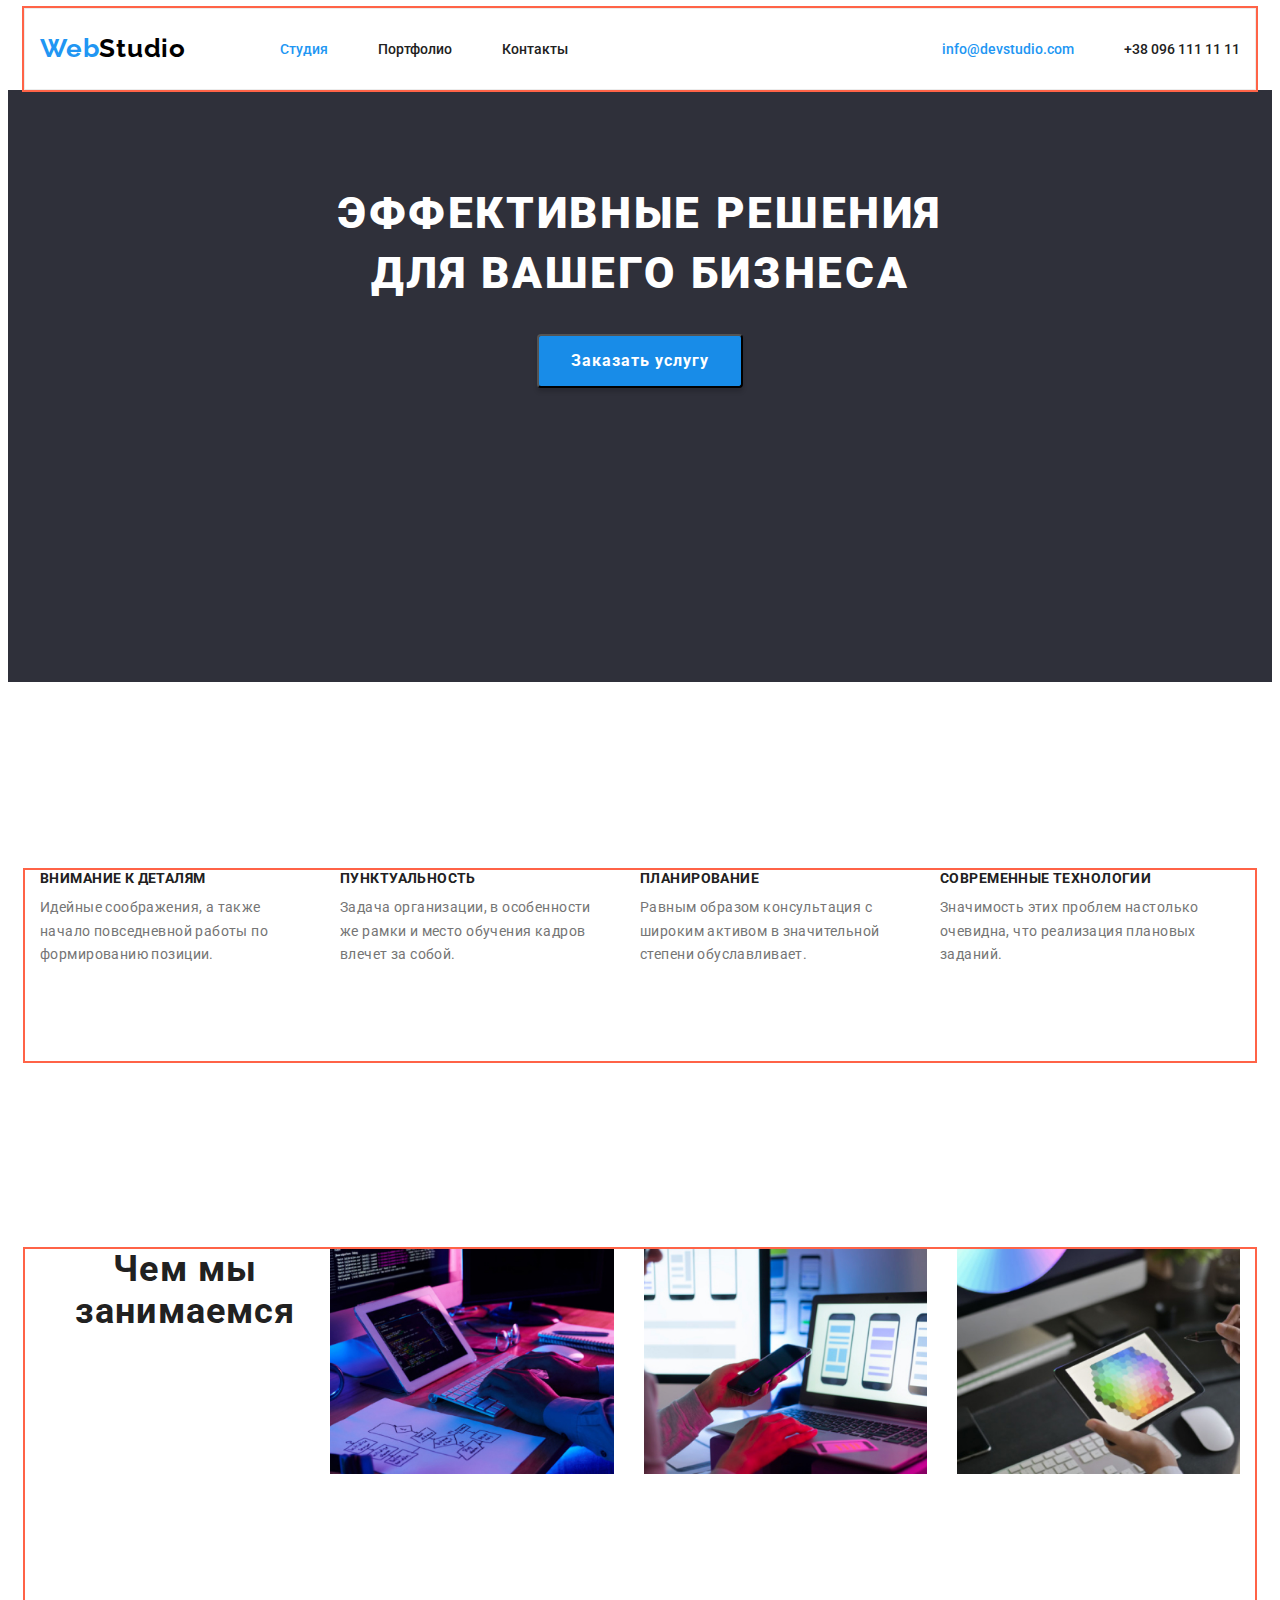
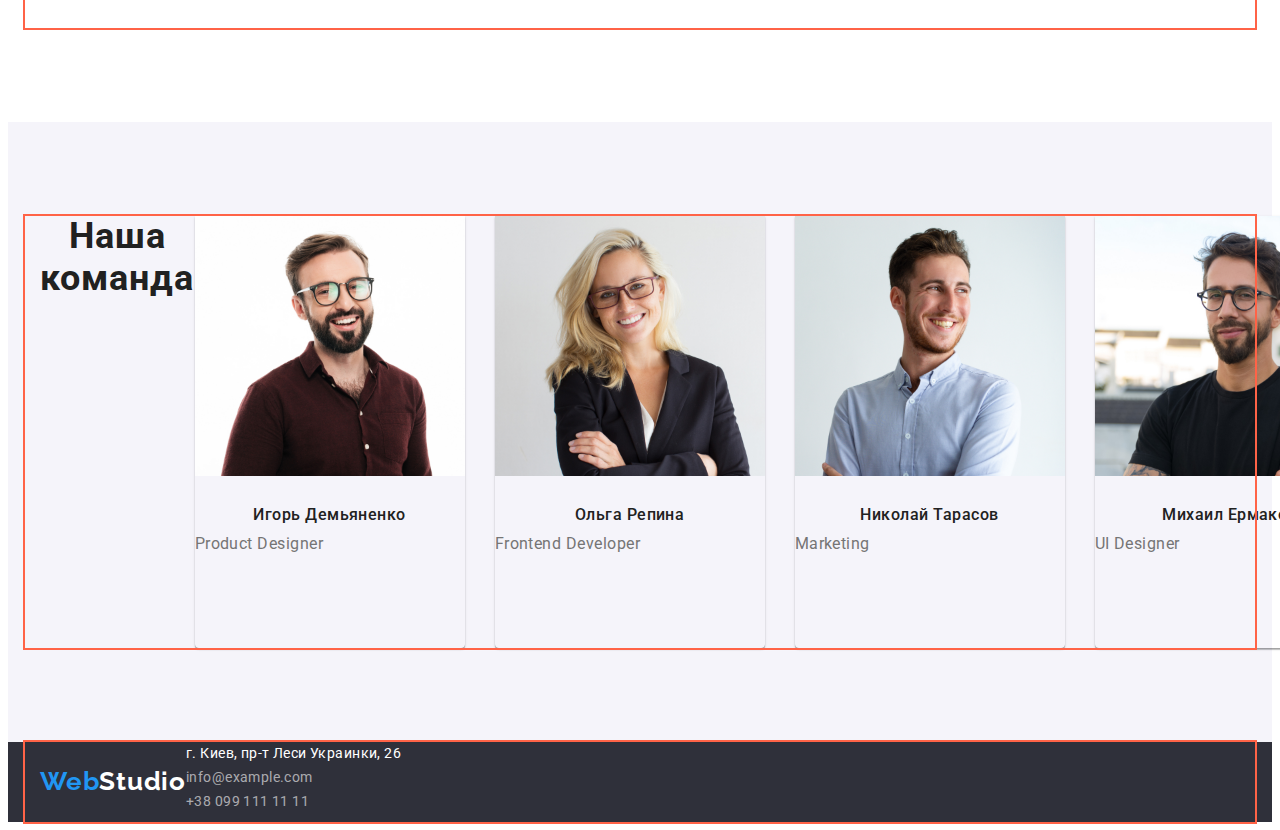
==== commit baf21841: "Добавляет картинки JPG" ====
--- a/index.html
+++ b/index.html
@@ -82,18 +82,18 @@
         
         <!--Чем мы занимаемся?-->
         <section class="section">
+            <div class="container">
+            <h2 class="section-title">Чем мы занимаемся</h2>
             
-            <h2 class="section-title">Чем мы занимаемся</h2>
-            <div class="container">
                 <ul class="section-list image">
                     <li class="section-text-image">
-                        <img src="./images/box1.png" alt="печатает на ноутбуке" width="370" class="image">
+                        <img src="./images/box1.jpg" alt="печатает на ноутбуке" width="370" class="image">
                     </li>
                     <li class="section-text-image">
-                        <img src="./images/box2.png" alt="держит в руках смартфон" width="370" class="image">
+                        <img src="./images/box2.jpg" alt="держит в руках смартфон" width="370" class="image">
                     </li>
                     <li class="section-text-image">
-                        <img src="./images/box3.png" alt="держит в руках планшет" width="370" class="image">
+                        <img src="./images/box3.jpg" alt="держит в руках планшет" width="370" class="image">
                     </li>
                 </ul>
             </div>
@@ -101,9 +101,9 @@
         <!--Our team-->
         <div class="section-worker">
         <section class="section">
+            <div class="container">
+            <h2 class="section-title">Наша команда</h2>
             
-            <h2 class="section-title">Наша команда</h2>
-            <div class="container">
             <ul class="section-team list">
                 <li class="worker-item">
                     <img src="./images/img.jpg" alt="Дизайнер" width="270" class="image">
@@ -155,14 +155,15 @@
         <address class="footer-address">
             <ul class="footer-list">
 
-                <li>
+                <li class="footer-item">
                     <a href="https://googl/maps/p9azrNyudhK6fdbVA" rel="nofollow" target=“_blank” class="link">
                         <span class="secondary-link">г. Киев, пр-т Леси Украинки, 26</span></a>
                 </li>
-                <li>
+                <li class="footer-item">
                     <a href="mailto:info@example.com" class="link">info@example.com</a>
                 </li>
-                <li><a href="tel:+380991111111" class="link">+38 099 111 11 11</a>
+                <li class="footer-item">
+                    <a href="tel:+380991111111" class="link">+38 099 111 11 11</a>
                 </li>
 
             </ul>
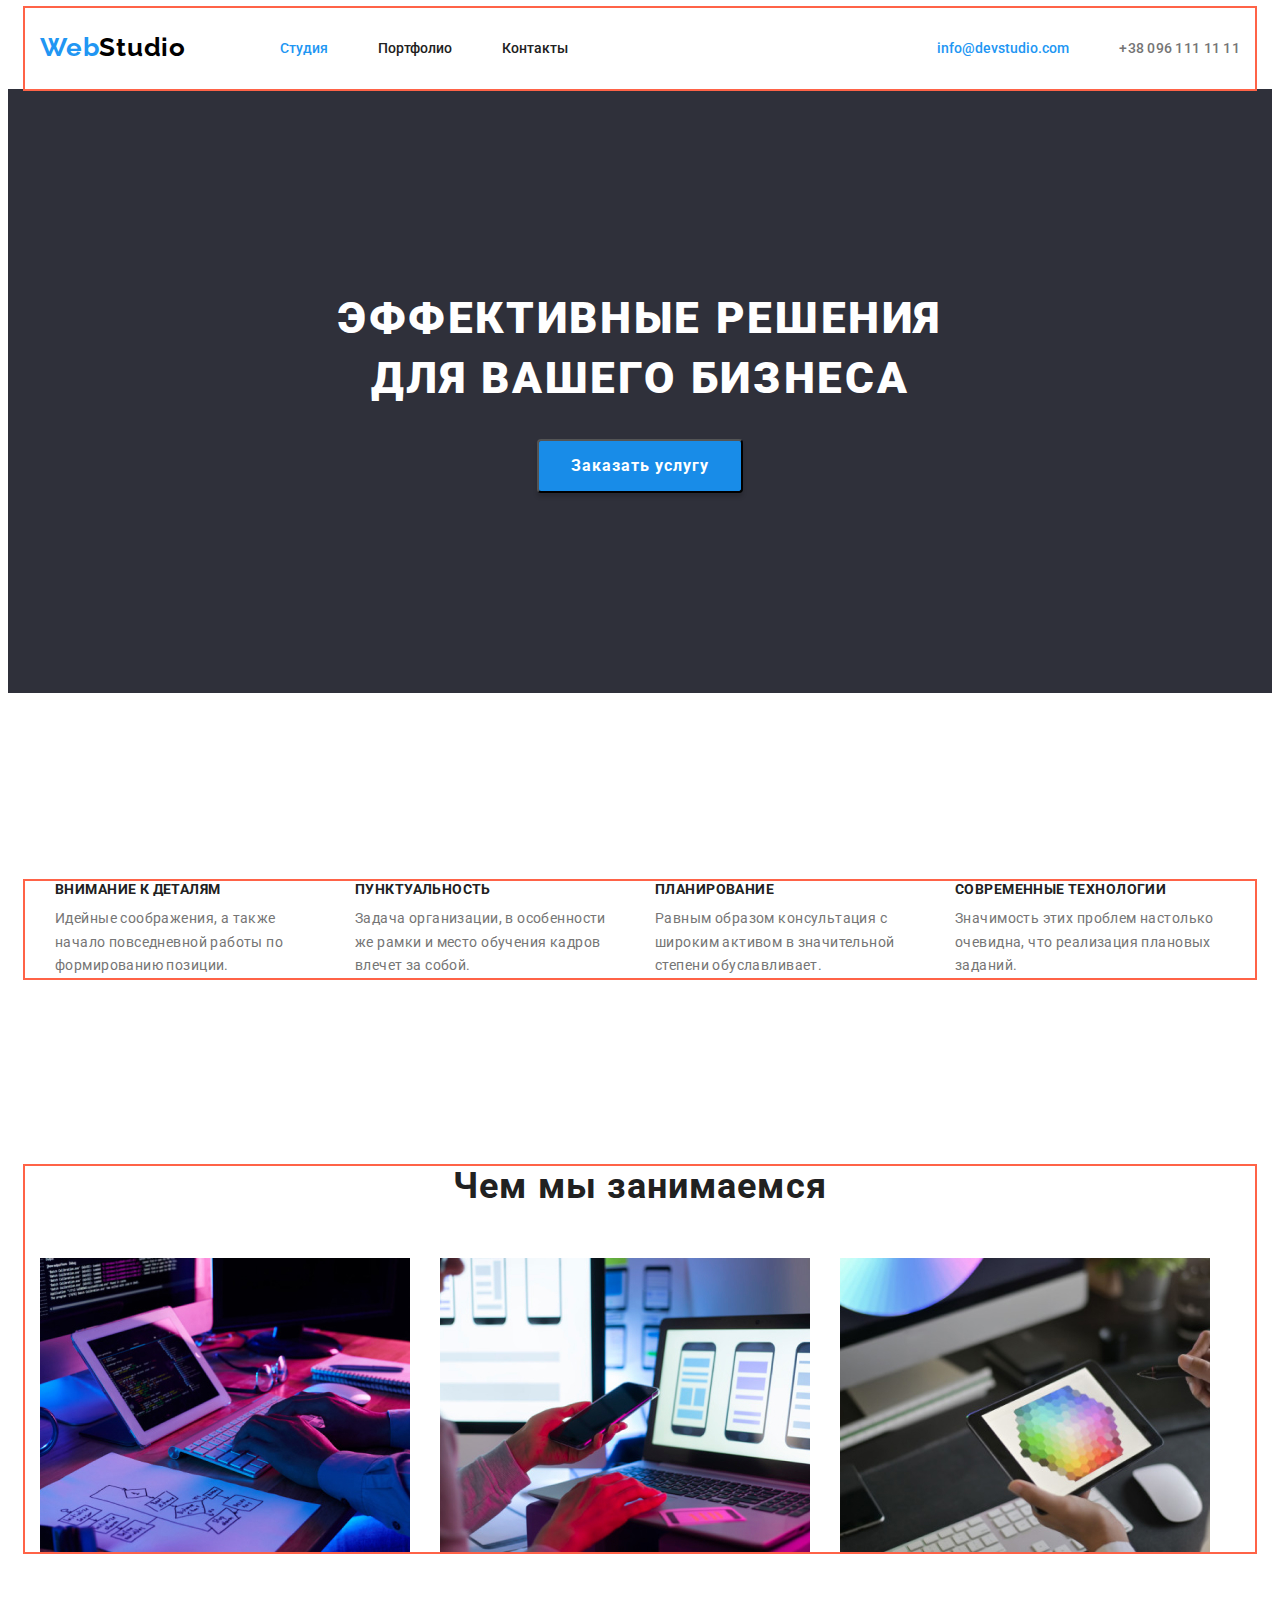
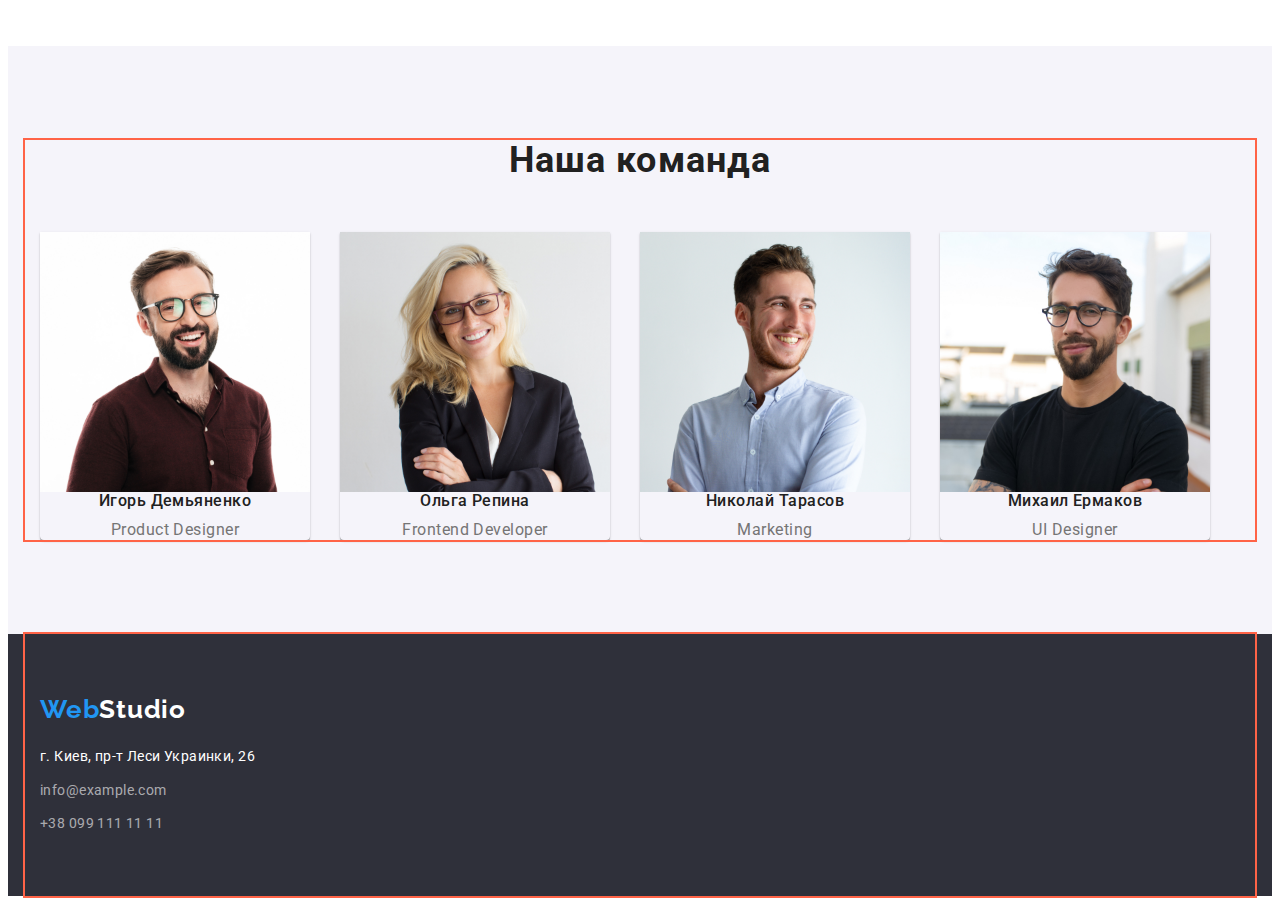
==== commit f76392ed: "Добавляет скелет главной" ====
--- a/index.html
+++ b/index.html
@@ -37,7 +37,7 @@
                 <a href="mailto:info@devstudio.com" class="link current">info@devstudio.com</a>
             </li>
             <li class="item">
-                <a href="tel:380961111111" class="link"> +38 096 111 11 11</a>
+                <a href="tel:380961111111" class="header-link"> +38 096 111 11 11</a>
             </li>
         </ul>
         </div>
@@ -85,7 +85,7 @@
             <div class="container">
             <h2 class="section-title">Чем мы занимаемся</h2>
             
-                <ul class="section-list image">
+                <ul class="section-list-image">
                     <li class="section-text-image">
                         <img src="./images/box1.jpg" alt="печатает на ноутбуке" width="370" class="image">
                     </li>
--- a/css/styles.css
+++ b/css/styles.css
@@ -19,7 +19,7 @@
 }
 /* header */
 .container {
-  display: flex;
+  /* display: flex; */
   margin-left: auto;
   margin-right: auto;
   padding-left: 15px;
@@ -27,6 +27,9 @@
   outline: 2px solid tomato;
   width: 1200px;
 }
+.container-head {
+  display: block;
+}
 
 .section {
   padding-top: 94px;
@@ -66,7 +69,7 @@
   text-decoration: none;
 }
 
-.logo {
+.nav .logo {
   display: block;
   padding-top: 24px;
   padding-bottom: 25px;
@@ -76,11 +79,25 @@
 .container.nav {
   display: flex;
   align-items: center;
-  border: 1px solid #ececec;
+  /* border: 1px solid #ececec; */
 }
 
 .nav {
   display: flex;
+}
+
+.header-link {
+  text-decoration: none;
+  color: var(--primary-text-color);
+  font-weight: 500;
+  font-size: 14px;
+  line-height: 1.14em;
+  letter-spacing: 0.02em;
+}
+
+.header-link:focus,
+.header-link:hover {
+  color: var(--accent-color);
 }
 
 .image {
@@ -143,6 +160,7 @@
 .hero {
   margin-bottom: 94px;
   margin-top: 0;
+  padding-top: 106px;
   background-color: var(--secondary-bg-color);
   text-align: center;
 }
@@ -158,7 +176,7 @@
   text-transform: uppercase;
 }
 .hero-button {
-  margin-bottom: 200px;
+  margin-bottom: 106px;
   display: inline-block;
   border-radius: 4px;
   padding: 10px 32px;
@@ -200,11 +218,10 @@
   text-transform: uppercase;
 }
 .section-text {
-  display: flex;
   flex-basis: calc(100% / 4);
   /* margin-right: 30px; */
   margin-top: 0;
-  margin-bottom: 94px;
+  margin-bottom: 0px;
   font-size: 14px;
   line-height: 1.71em;
   letter-spacing: 0.03em;
@@ -235,10 +252,10 @@
   letter-spacing: 0.03em;
   color: var(--title-text-color);
 }
-.section-list.image {
-  display: flex;
-  margin-top: 0;
-  margin-bottom: 94px;
+.section-list-image {
+  display: flex;
+  margin-top: 0;
+  margin-left: 0;
 }
 
 .section-text-image:not(:last-child) {
@@ -261,7 +278,8 @@
 
 .image {
   display: block;
-  padding-bottom: 30px;
+  max-width: 100%;
+  /* padding-bottom: 30px; */
 }
 
 .section-team.list {
@@ -311,6 +329,21 @@
 .footer {
   background-color: var(--secondary-bg-color);
 }
+
+.footer .logo {
+  display: block;
+  padding-top: 60px;
+  margin-bottom: 20px;
+}
+
+.footer-item:not(:last-child) {
+  margin-bottom: 10px;
+}
+
+.footer-list {
+  padding-bottom: 60px;
+}
+
 .footer-address .secondary-link {
   font-style: normal;
   font-weight: normal;
@@ -339,11 +372,19 @@
   color: var(--footer-link-color);
 }
 /* Портфолио */
-.secondary-heading {
+/* .secondary-heading {
   visibility: hidden;
-}
+  position: absolute;
+  clip: rect(0 0 0 0);
+  width: 1px;
+  height: 1px;
+  margin: -1px;
+} */
 
 .nav .link-secondary {
+  display: block;
+  padding-top: 32px;
+  padding-bottom: 32px;
   font-style: normal;
   font-weight: 500;
   font-size: 14px;
@@ -360,7 +401,29 @@
   color: var(--accent-color);
 }
 /* кнопки */
+.nav-buttons {
+  display: flex;
+  justify-content: center;
+  margin-right: 10px;
+}
+.secondary-button.current {
+  background-color: var(--accent-color);
+
+  color: var(--primary-bg-color);
+  box-shadow: 0px 3px 1px rgba(0, 0, 0, 0.1), 0px 1px 2px rgba(0, 0, 0, 0.08),
+    0px 2px 2px rgba(0, 0, 0, 0.12);
+  border-radius: 4px;
+}
+
+.btn-items:not(:last-child) {
+  margin-right: 10px;
+}
+.btn-container {
+  margin-bottom: 50px;
+}
+
 .nav-buttons .secondary-button {
+  padding: 6px 22px;
   color: var(--title-text-color);
   font-style: normal;
   font-weight: 500;
@@ -375,8 +438,42 @@
 .nav-buttons .secondary-button:focus {
   background-color: var(--accent-color);
   color: var(--primary-bg-color);
+  box-shadow: 0px 3px 1px rgba(0, 0, 0, 0.1), 0px 1px 2px rgba(0, 0, 0, 0.08),
+    0px 2px 2px rgba(0, 0, 0, 0.12);
+  border-radius: 4px;
 }
 /* Проекты */
+.section-list {
+  display: flex;
+  flex-wrap: wrap;
+  /* margin-top: -15px;
+  margin-left: -15px; */
+}
+
+/* .section-list:nth-last-child(-n + 3) {
+  margin-right: 30px;
+  margin-bottom: 30px;
+} */
+
+.suplist {
+  max-width: 100%;
+  width: 370px;
+  margin-right: 30px;
+  margin-bottom: 30px;
+  /* margin-top: 15px;
+  margin-left: 15px; */
+  border: 1px solid #eeeeee;
+  box-sizing: border-box;
+}
+
+.suplist:nth-child(3n) {
+  margin-right: 0;
+}
+
+.suplist:nth-last-child(-n + 3) {
+  margin-bottom: 0;
+}
+
 .suplink {
   text-decoration: none;
   font-weight: bold;
@@ -386,12 +483,18 @@
   letter-spacing: 0.06em;
   color: var(--title-text-color);
 }
+
+.img-description {
+  padding: 20px 24px;
+}
+
 .section-list .subtitel {
   color: var(--title-text-color);
   font-weight: 700;
   font-size: 18px;
   line-height: 2em;
   letter-spacing: 0.06em;
+  padding-bottom: 5px;
 }
 .section-list .subtext {
   font-size: 16px;
@@ -400,6 +503,14 @@
   font-weight: normal;
   letter-spacing: 0.03em;
 }
+
+/* .visually-hidden {
+  position: absolute;
+  clip: rect(0 0 0 0);
+  width: 1px;
+  height: 1px;
+  margin: -1px;
+} */
 /* цвет лого черный #000000 */
 /* цвет лого синий #2196F3 */
 /* цвет в шапке черный #212121 */
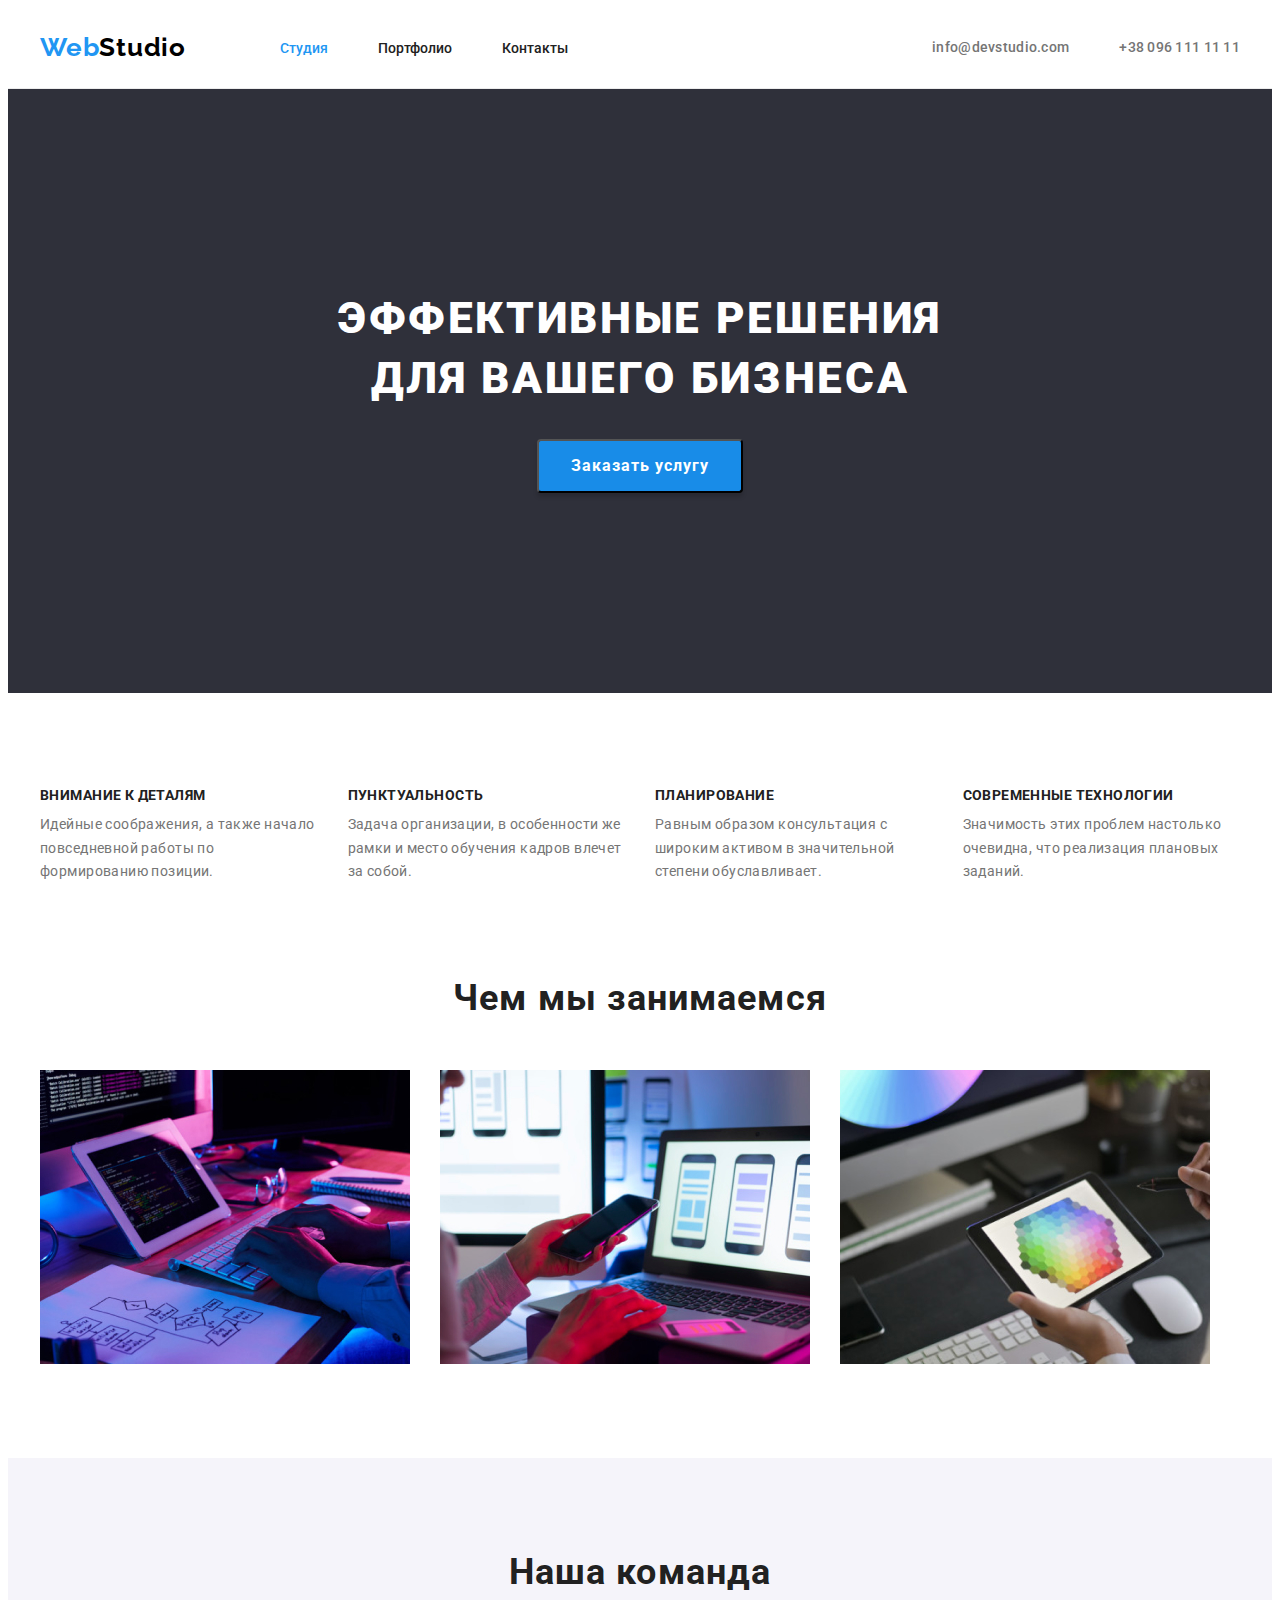
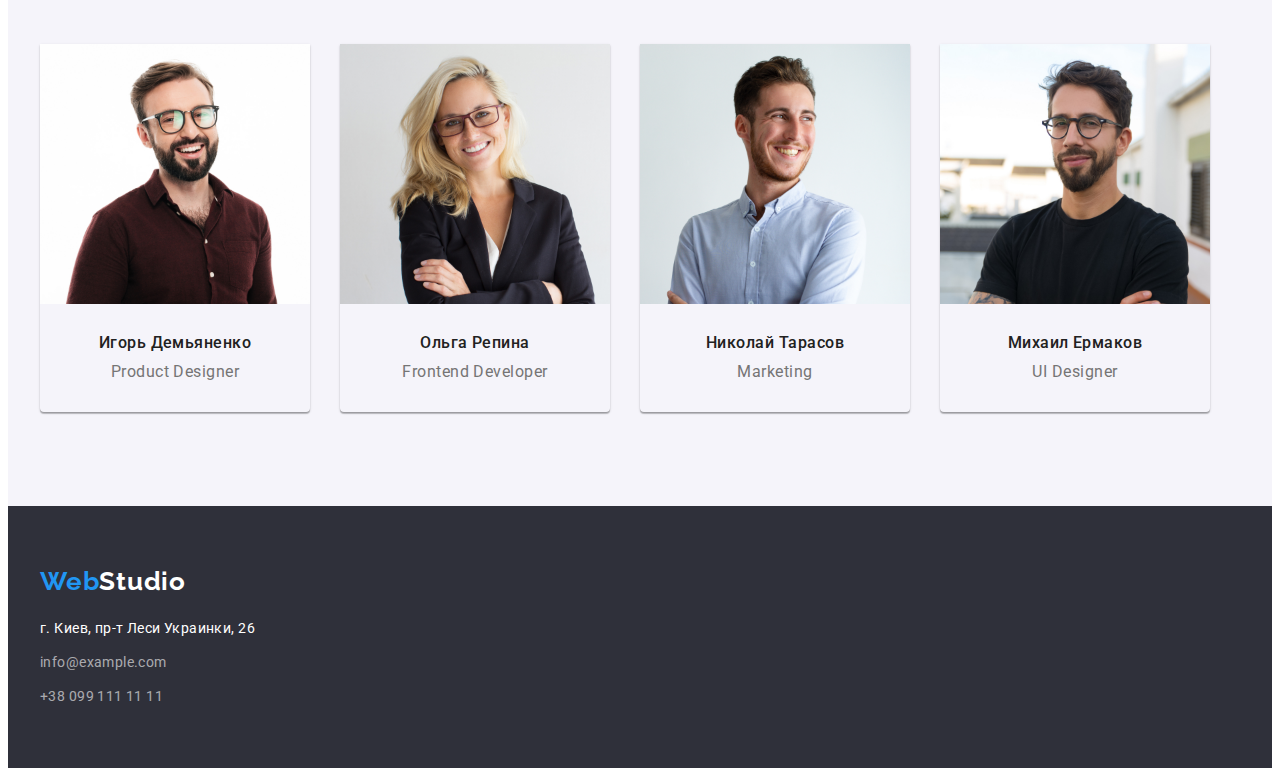
==== commit 1d31d242: "Добавляет скелет главной" ====
--- a/index.html
+++ b/index.html
@@ -34,7 +34,7 @@
         
         <ul class="contacts-list">
             <li class="item">
-                <a href="mailto:info@devstudio.com" class="link current">info@devstudio.com</a>
+                <a href="mailto:info@devstudio.com" class="header-link">info@devstudio.com</a>
             </li>
             <li class="item">
                 <a href="tel:380961111111" class="header-link"> +38 096 111 11 11</a>
@@ -46,12 +46,11 @@
 
     <main>
         <!-- Герой -->
-        <div class="hero">
-        <section class="section">
+        
+        <section class="hero-section">
             <h1 class="hero-title">Эффективные решения <br />для вашего бизнеса</h1>
             <button class="hero-button" type="button">Заказать услугу</button>
         </section>
-        </div>
         <!-- Преимущества -->
         <section class="section">
             <div class="container">
@@ -81,7 +80,7 @@
         </section>
         
         <!--Чем мы занимаемся?-->
-        <section class="section">
+        <section class="section-examples">
             <div class="container">
             <h2 class="section-title">Чем мы занимаемся</h2>
             
@@ -99,8 +98,8 @@
             </div>
         </section>
         <!--Our team-->
-        <div class="section-worker">
-        <section class="section">
+        
+        <section class="section-worker">
             <div class="container">
             <h2 class="section-title">Наша команда</h2>
             
@@ -143,7 +142,7 @@
 
 
             </ul>
-            </div>
+            
         </section>
         </div>
     </main>
--- a/css/styles.css
+++ b/css/styles.css
@@ -18,15 +18,31 @@
   font-size: 14px;
 }
 /* header */
+
+.page-header {
+  border-bottom: 1px solid #ececec;
+}
+
 .container {
-  /* display: flex; */
   margin-left: auto;
   margin-right: auto;
   padding-left: 15px;
   padding-right: 15px;
-  outline: 2px solid tomato;
+
   width: 1200px;
 }
+
+.section-examples {
+  padding-top: 0;
+  padding-bottom: 94px;
+}
+
+.section-worker {
+  background-color: var(--bg-team-color);
+  padding-top: 94px;
+  padding-bottom: 94px;
+}
+
 .container-head {
   display: block;
 }
@@ -40,10 +56,6 @@
 
 .logo {
   color: var(--accent-color);
-  /* width: 145px;
-  height: 31px;
-  left: 215px;
-  top: 24px; */
 
   font-family: Raleway;
   font-style: normal;
@@ -55,10 +67,6 @@
 }
 .logoheder {
   color: var(--logo-color);
-  /* width: 145px;
-  height: 31px;
-  left: 215px;
-  top: 24px; */
 
   font-family: Raleway;
   font-style: normal;
@@ -79,7 +87,6 @@
 .container.nav {
   display: flex;
   align-items: center;
-  /* border: 1px solid #ececec; */
 }
 
 .nav {
@@ -87,12 +94,15 @@
 }
 
 .header-link {
+  display: block;
   text-decoration: none;
   color: var(--primary-text-color);
   font-weight: 500;
   font-size: 14px;
   line-height: 1.14em;
   letter-spacing: 0.02em;
+  padding-top: 32px;
+  padding-bottom: 32px;
 }
 
 .header-link:focus,
@@ -114,11 +124,11 @@
   align-items: center;
 }
 
-.item {
+/* .item {
   display: block;
   padding-top: 32px;
   padding-bottom: 32px;
-}
+} */
 
 .link:hover,
 .link:focus {
@@ -143,9 +153,12 @@
 .nav-link.list .link.current {
   color: var(--accent-color);
 }
-.item .link.current {
-  color: var(--accent-color);
-}
+/* .item .link.current {
+  display: block;
+  color: var(--primary-text-color);
+  padding-top: 32px;
+  padding-bottom: 32px;
+} */
 
 .contacts-list {
   display: flex;
@@ -157,13 +170,13 @@
 }
 
 /* hero */
-.hero {
-  margin-bottom: 94px;
-  margin-top: 0;
-  padding-top: 106px;
+.hero-section {
+  padding-top: 200px;
+  padding-bottom: 200px;
   background-color: var(--secondary-bg-color);
   text-align: center;
 }
+
 .hero-title {
   margin-top: 0;
   margin-bottom: 30px;
@@ -176,7 +189,6 @@
   text-transform: uppercase;
 }
 .hero-button {
-  margin-bottom: 106px;
   display: inline-block;
   border-radius: 4px;
   padding: 10px 32px;
@@ -217,24 +229,27 @@
   line-height: 1.14em;
   text-transform: uppercase;
 }
-.section-text {
+
+.text {
   flex-basis: calc(100% / 4);
-  /* margin-right: 30px; */
+  width: 270px;
   margin-top: 0;
   margin-bottom: 0px;
+}
+
+.section-text {
   font-size: 14px;
   line-height: 1.71em;
   letter-spacing: 0.03em;
   color: var(--primary-text-color);
-  width: 270px;
 }
 .text:not(:last-child) {
-  margin-right: 30px;
+  padding-right: 30px;
 }
 /* Чем мы занимаемся? */
 .section-subtitle {
   margin-top: 0;
-  margin-bottom: 10px;
+  padding-bottom: 10px;
   color: var(--title-text-color);
   font-weight: 700;
   font-size: 14px;
@@ -262,9 +277,6 @@
   margin-right: 30px;
 }
 /* Наша команда */
-.section-worker {
-  background-color: var(--bg-team-color);
-}
 
 .worker-item {
   box-shadow: 0px 1px 3px rgba(0, 0, 0, 0.12), 0px 1px 1px rgba(0, 0, 0, 0.14),
@@ -279,7 +291,6 @@
 .image {
   display: block;
   max-width: 100%;
-  /* padding-bottom: 30px; */
 }
 
 .section-team.list {
@@ -289,10 +300,6 @@
 .section-team.list:not(:last-child) {
   margin-right: 30px;
 }
-
-/* .section-team.list:not(:last-child) {
-  margin-left: 30px;
-} */
 
 .section-team.list .section-title.h3 {
   margin-bottom: 10px;
@@ -308,9 +315,10 @@
   text-align: center;
   letter-spacing: 0.03em;
 }
-/* .section-content {
-  text-align: center;
-} */
+.section-content {
+  padding-top: 30px;
+  padding-bottom: 30px;
+}
 
 h1,
 h2,
@@ -328,20 +336,17 @@
 /* footer */
 .footer {
   background-color: var(--secondary-bg-color);
+  padding-top: 60px;
+  padding-bottom: 60px;
 }
 
 .footer .logo {
   display: block;
-  padding-top: 60px;
   margin-bottom: 20px;
 }
 
 .footer-item:not(:last-child) {
   margin-bottom: 10px;
-}
-
-.footer-list {
-  padding-bottom: 60px;
 }
 
 .footer-address .secondary-link {
@@ -405,21 +410,11 @@
   display: flex;
   justify-content: center;
   margin-right: 10px;
-}
-.secondary-button.current {
-  background-color: var(--accent-color);
-
-  color: var(--primary-bg-color);
-  box-shadow: 0px 3px 1px rgba(0, 0, 0, 0.1), 0px 1px 2px rgba(0, 0, 0, 0.08),
-    0px 2px 2px rgba(0, 0, 0, 0.12);
-  border-radius: 4px;
+  margin-bottom: 50px;
 }
 
 .btn-items:not(:last-child) {
   margin-right: 10px;
-}
-.btn-container {
-  margin-bottom: 50px;
 }
 
 .nav-buttons .secondary-button {
@@ -433,6 +428,8 @@
   font-family: inherit;
   text-align: center;
   letter-spacing: 0.03em;
+  border: none;
+  border-radius: 4px;
 }
 .nav-buttons .secondary-button:hover,
 .nav-buttons .secondary-button:focus {
@@ -446,23 +443,12 @@
 .section-list {
   display: flex;
   flex-wrap: wrap;
-  /* margin-top: -15px;
-  margin-left: -15px; */
-}
-
-/* .section-list:nth-last-child(-n + 3) {
-  margin-right: 30px;
-  margin-bottom: 30px;
-} */
+}
 
 .suplist {
-  max-width: 100%;
   width: 370px;
   margin-right: 30px;
   margin-bottom: 30px;
-  /* margin-top: 15px;
-  margin-left: 15px; */
-  border: 1px solid #eeeeee;
   box-sizing: border-box;
 }
 
@@ -484,8 +470,16 @@
   color: var(--title-text-color);
 }
 
+.sup-image {
+  display: block;
+  max-width: 100%;
+}
+
 .img-description {
   padding: 20px 24px;
+  border-right: 1px solid #eeeeee;
+  border-bottom: 1px solid #eeeeee;
+  border-left: 1px solid #eeeeee;
 }
 
 .section-list .subtitel {
@@ -494,7 +488,7 @@
   font-size: 18px;
   line-height: 2em;
   letter-spacing: 0.06em;
-  padding-bottom: 5px;
+  margin-bottom: 5px;
 }
 .section-list .subtext {
   font-size: 16px;
